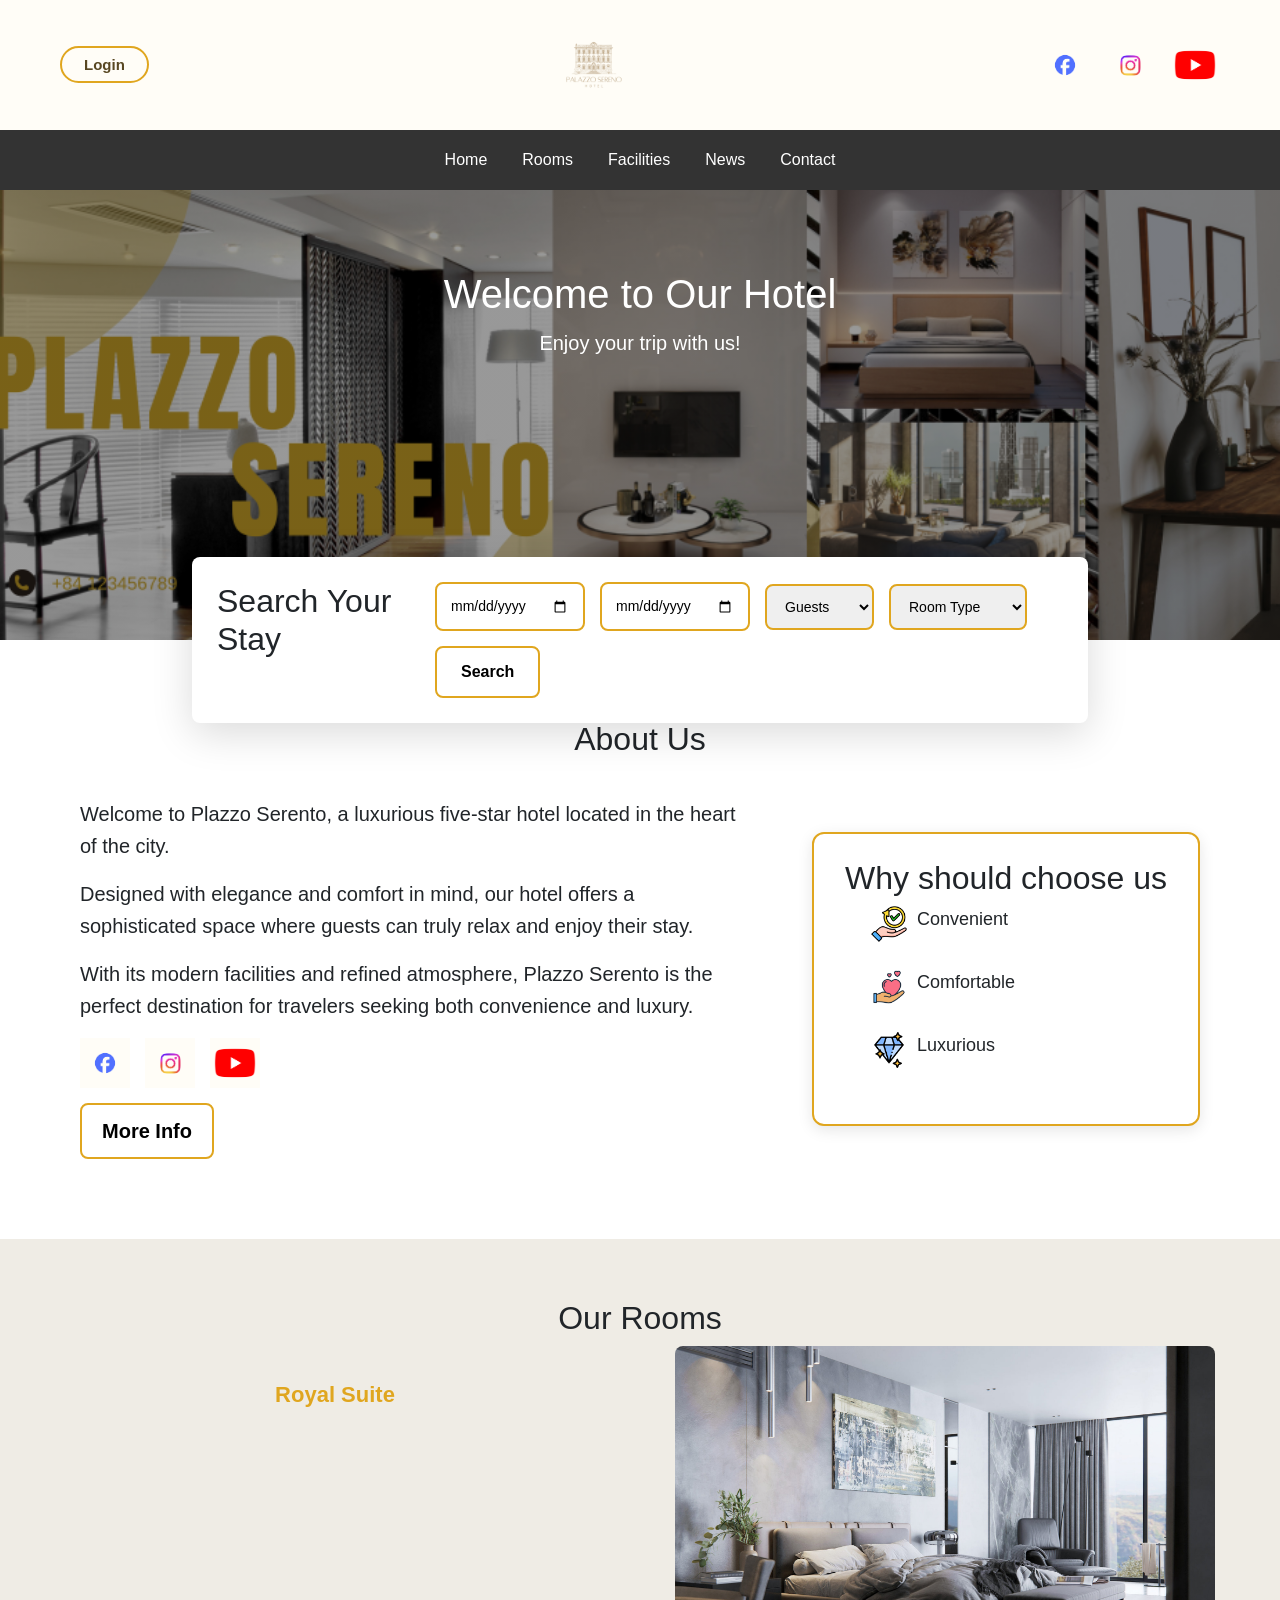
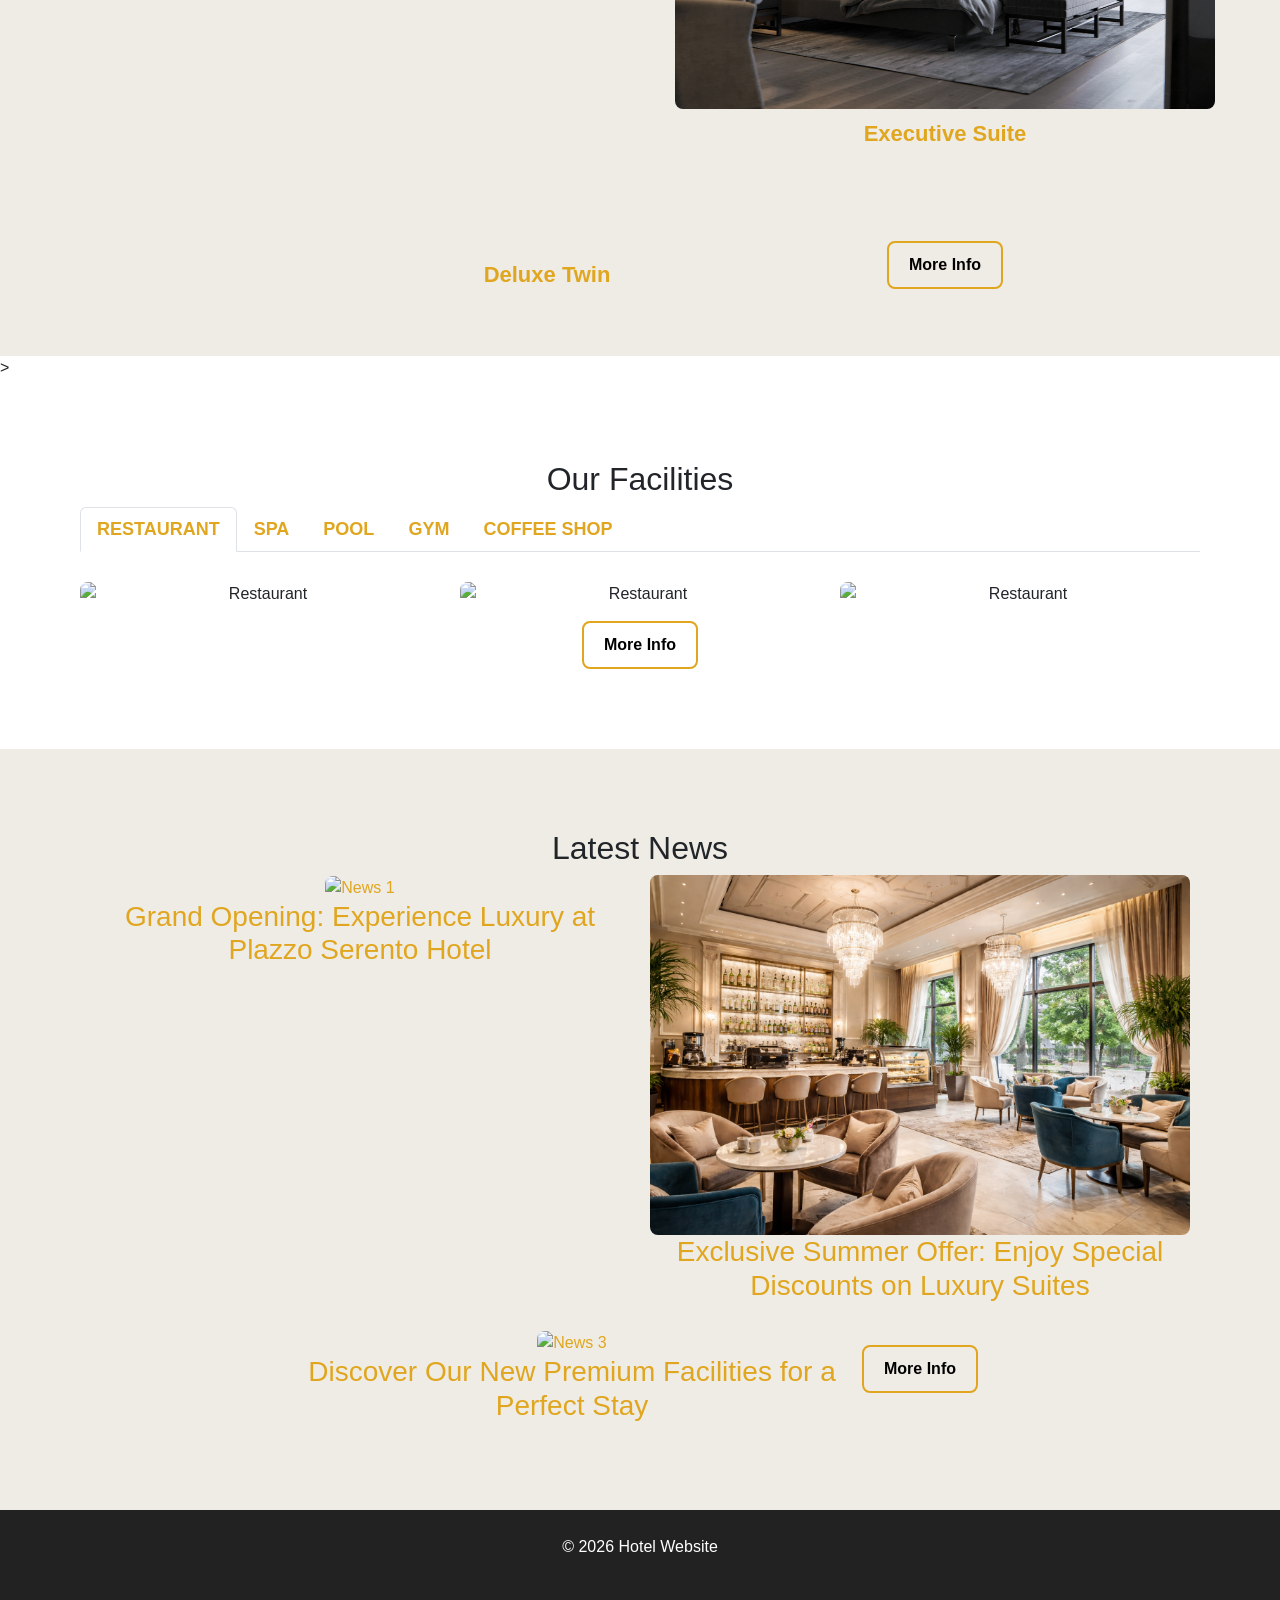
==== index.html @ f751f897 "Rename HTML/index.html to index.html" ====
<!DOCTYPE html>
<html lang="en">
<head>
    <meta charset="UTF-8">
    <meta name="viewport" content="width=device-width, initial-scale=1.0">
     <link rel="stylesheet" href="CSS/bootstrap.min.css">
    <link rel="stylesheet" href="CSS/style.css">
<title>Hotel_Booking</title>
</head>
<body>
<!-- HEADER -->
<header>
    <div class="topbar">
        <div class="login">
            <a href="login.html">Login</a>
        </div>
        <div class="logo">
            <a href="index.html"><img src="IMAGE/logo.png" alt="Hotel Logo"></a>
        </div>
        <!-- Contact -->
    <ul class="contact">
        <li><a href="#"><img src="IMAGE/facebook.png" alt="Facebook"></a></li>
        <li><a href="#"><img src="IMAGE/instagram.png" alt="Instagram"></a></li>
        <li><a href="#"><img src="IMAGE/youtube.png" alt="Youtube"></a></li>
    </ul>
    </div>
    <nav class="navbar">
        <a href="index.html">Home</a>
        <a href="rooms.html">Rooms</a>
        <a href="facilities.html">Facilities</a>
        <a href="news.html">News</a>
        <a href="contact.html">Contact</a>
    </nav>

</header>

<section class="hero">
    <div class="hero-text">
        <h1>Welcome to Our Hotel</h1>
        <p>Enjoy your trip with us!</p>
    </div>
</section>
<div class="box-wrapper">
    <div class="booking-box">
        <h2>Search Your Stay</h2>
        <form action="rooms.html" method="get" class="booking-form">
            <input type="date" name="checkin" required>
            <input type="date" name="checkout" required>
            <select name="guests">
                <option value="">Guests</option>
                <option value="1">1 Guest</option>
                <option value="2">2 Guests</option>
                <option value="3">3 Guests</option>
                <option value="4">4 Guests</option>
            </select>
            <select name="room">
                <option value="">Room Type</option>
                <option value="single">Single Room</option>
                <option value="double">Double Room</option>
                <option value="suite">Suite</option>
            </select>
            <button type="submit">Search</button>
        </form>
    </div>
</div>
 
<!--ABOUT SECTION-->
<section class="about">
    <div class="about-title">
        <h2>About Us</h2>
    </div>
    <div class="about-container">
        <div class="about-us">
                <p>
                    Welcome to Plazzo Serento, a luxurious five-star hotel located in the heart of the city. 
                </p>
                <p>    
                    Designed with elegance and comfort in mind, our hotel offers a sophisticated space where guests can truly relax and enjoy their stay. 
                </p>
                <p>
                    With its modern facilities and refined atmosphere, Plazzo Serento is the perfect destination for travelers seeking both convenience and luxury.
                </p>
            <ul class="contact">
                <li><a href="#"><img src="IMAGE/facebook.png" alt="Facebook"></a></li>
                <li><a href="#"><img src="IMAGE/instagram.png" alt="Instagram"></a></li>
                <li><a href="#"><img src="IMAGE/youtube.png" alt="Youtube"></a></li>      
            </ul>
            <div class="moreinfo">
                <a href="contact.html">More Info</a>
            </div>
        </div>
       
            <div class="about-box">
            <h2>Why should choose us</h2>
            <ul> 
                <li><img src="IMAGE/convenience.png">Convenient</li>
                <li><img src="IMAGE/support.png">Comfortable</li>
                <li><img src="IMAGE/diamond.png">Luxurious</li>
            </ul>
        </div>
    </div>
</section>

<!-- ROOMS SECTION -->

<section class="rooms-section">
    <h2>Our Rooms</h2>

    <div class="rooms">

        <div class="room-card">
            <a href="room-detail.html" class="room-link">
                <img src="IMAGE/room1.png" alt="">
                <h3 class="room-title">Royal Suite</h3>
            </a> 
        </div>

        <div class="room-card">
            <a href="room-detail.html" class="room-link">
                <img src="IMAGE/room2.png" alt="">
                <h3 class="room-title">Executive Suite</h3>
            </a>       
        </div>

        <div class="room-card">
            <a href="room-detail.html" class="room-link">
                <img src="IMAGE/room3.png" alt="">
                <h3 class="room-title">Deluxe Twin</h3>
            </a>
        </div>
        <div class="moreinfo">
            <a href="rooms.html">More Info</a>
        </div>
    </div>
</section>

<!-- FACILITIES SECTION --><!--dùng bootstrap data-bs-toggle-->>
 <section class="facilities">
    <h2>Our Facilities</h2>
<div class="nav nav-tabs" id="nav-tab">
    <button class="nav-link active" data-bs-toggle="tab" data-bs-target="#restaurant" aria-selected="true">
        RESTAURANT
    </button>
    <button class="nav-link " data-bs-toggle="tab" data-bs-target="#spa" aria-selected="false">
        SPA
    </button>
    <button class="nav-link" data-bs-toggle="tab" data-bs-target="#pool" aria-selected="false">
        POOL
    </button>
    <button class="nav-link" data-bs-toggle="tab" data-bs-target="#gym" aria-selected="false">
        GYM
    </button>
    <button class="nav-link" data-bs-toggle="tab" data-bs-target="#coffee" aria-selected="false">
        COFFEE SHOP
    </button>
</div>
<div class="tab-content">
    <div class="tab-pane fade show active" id="restaurant">
        <div class="img-info">
            <img src="IMAGE/restaurant1.png" alt="Restaurant">
            <img src="IMAGE/restaurant2.png" alt="Restaurant">
            <img src="IMAGE/restaurant3.png" alt="Restaurant">
        </div>
        <div class="moreinfo">
            <a href="facilities.html">More Info</a>
        </div>
       
    </div>

    <div class="tab-pane fade" id="spa">
        <div class="img-info">
            <img src="IMAGE/spa1.png" alt="SPA">
            <img src="IMAGE/spa2.png" alt="SPA">
            <img src="IMAGE/spa3.png" alt="SPA">
        </div>
         <div class="moreinfo">
            <a href="facilities.html">More Info</a>
        </div>
    </div>

    <div class="tab-pane fade" id="pool">
        <div class="img-info">
            <img src="IMAGE/pool1.png" alt="POOL">
            <img src="IMAGE/pool2.png" alt="POOL">
            <img src="IMAGE/pool3.png" alt="POOL">
        </div>
         <div class="moreinfo">
            <a href="facilities.html">More Info</a>
        </div>
    </div>
    <div class="tab-pane fade" id="gym">
        <div class="img-info">
            <img src="IMAGE/gym1.png" alt="GYM">
            <img src="IMAGE/gym2.png" alt="GYM">
            <img src="IMAGE/gym3.png" alt="GYM">
        </div>
         <div class="moreinfo">
            <a href="facilities.html">More Info</a>
        </div>
    </div>
    <div class="tab-pane fade" id="coffee">
        <div class="img-info">
            <img src="IMAGE/coffe1.png" alt="COFFEE SHOP">
            <img src="IMAGE/coffe2.png" alt="COFFEE SHOP">
            <img src="IMAGE/coffe3.png" alt="COFFEE SHOP">
        </div>
        <div class="moreinfo">
            <a href="facilities.html">More Info</a>
        </div>
    </div>    
</div>
</section>


<!-- NEWS SECTION -->
<section class="news-section">
    <h2>Latest News</h2>
    <div class="news-container">
        <div class="news-card">
            <a href="news-detail.html" class="news-link">
                <img src="IMAGE/news1.png" alt="News 1">
                <h3 class="news-title">Grand Opening: Experience Luxury at Plazzo Serento Hotel</h3>
            </a>
        </div>
        <div class="news-card">
            <a href="news-detail.html" class="news-link">
                <img src="IMAGE/news2.png" alt="News 2" >
                <h3 class="news-title">Exclusive Summer Offer: Enjoy Special Discounts on Luxury Suites</h3>
            </a>
        </div>
        <div class="news-card">
            <a href="news-detail.html" class="news-link">
                <img src="IMAGE/news3.png" alt="News 3">
                <h3 class="news-title">Discover Our New Premium Facilities for a Perfect Stay</h3>
            </a>
        </div>
        <div class="moreinfo">
            <a href="news.html">More Info</a>
        </div>
    </div>
</section>


<!-- FOOTER -->
<footer>
    <p>© 2026 Hotel Website</p>
</footer>
<script src="JS/bootstrap.bundle.min.js"></script>
</body>
</html>
---- CSS/style.css ----
/*
LINH
*/

body{
    margin:0;
    font-family:"Lato", sans-serif;
}

a{
    text-decoration:none;
}
/* --TOPBAR-- */
.topbar{
    display:flex;
    justify-content:space-between;
    align-items:center;
    background-color: #fffdf7;
    padding:15px 60px;
}
.login a{
    padding:8px 22px;
    border:2px solid #e0a61f;
    color:#584722;
    font-size:15px;
    font-family:"Lato", sans-serif;
    font-weight:600;
    border-radius:20px;
}
.login a:hover{
    background-color:#e0a61f;
    color:white;
    transform:scale(1.05);
}

.logo img{
    height:100px;
}

.contact{
    list-style:none;
    display:flex;
    gap:15px;
    margin:0;
    padding:0;
}

.contact img{
    width:50px;
    height:50px;

}
.contact img:hover{
    transform:scale(1.2);
}

.navbar{
    display:flex;
    justify-content:center;
    gap:35px;
    background:#333;
    padding:18px;
}

.navbar a{
    color:white;
    font-size:16px;
    transition:0.3s;
}

.navbar a:hover{
    color:#f2b544;
}

/* --HERO BANNER-- */
.hero{
    height:50vh;
    background:
    linear-gradient(rgba(0,0,0,0.4),rgba(0,0,0,0.4)),
    url("../IMAGE/banner.png");
    color:white;
    background-size: cover;
    background-position: center;
    position:relative;
}
.hero-text h1{
    font: size 55vh;;
    margin-bottom:10px;
}
.hero-text p{
    font-size:20px;
}

.box-wrapper{
    display:flex;
    justify-content:center;
}
.booking-box{
    width:70%;
    background:white;
    padding:25px;
    border-radius:8px;
    display:flex;
    justify-content:space-between;
    box-shadow:0 10px 40px rgba(0,0,0,0.15);
    transform: translateY(-50%);
    position:absolute;
}
.booking-form{
    display:flex;
    gap:15px;
    align-items:center;
    flex-wrap: wrap;
}
.booking-form input, .booking-form select{
    padding:12px 14px;
    border:2px solid #e0a61f;
    border-radius:8px;
    font-size:14px;
    color: black;
}
.booking-form button{
    padding:12px 24px;
    border: 2px solid #e0a61f;
    border-radius:8px;
    color:rgb(0, 0, 0);
    font-weight:600;
    background-color: white;
}
.booking-form button:hover{
    background:#e0a61f;
    border: 2px solid #e0a61f;
    color: white;
    transition: 0.3s;
}

section{
    padding:80px;
    text-align:center;
}

/* --ABOUT US-- */
.about-title{    
    text-align:center;
    margin-bottom:40px;
}
.about-container{
    display:flex;
    justify-content:space-between;
    align-items:center;
    gap:60px;
    flex-wrap: wrap;
}
.about-us{
    width:60%;
    font-size:20px;
    line-height:1.6;
    font-family:"Lato", sans-serif;
    align-items: center;
    text-align: start;
}
.about-us h2{
    font-size: 25px;
}
.about-box li{
    display:flex;
    list-style:none;
    gap:10px;
    font-size:18px;
    margin-bottom:12px;
}
.about-box{
    flex:1;
    padding:25px;
    border-radius:12px;
    border: 2px solid #e0a61f;
    background:#fff;
    box-shadow:0 4px 15px rgba(0,0,0,0.1);
    font-family:"Lato", sans-serif;
    
}
.about-box:hover{
    transform: translateY(-8px);
    box-shadow: 0 10px 25px rgba(0,0,0,0.2);
}

.about-box img{
    width: 60px;
    margin-bottom: 15px;
}
.about-box h3{
    font-size: 20px;
    margin-bottom: 10px;
}
.about-box p{
    font-size: 14px;
    color: #666;
}
.about-box img{
    width: 4vh;
}

/* --ROOMS-- */
.rooms-section{
    background:#efece5;
    padding:60px;
    text-align:center;
}

.rooms{
    display:flex;
    justify-content:center;
    gap:70px;
    flex-wrap:wrap;
}

.room-card{
    width:60vh;
}

.room-card img{
    width:100%;
    border-radius:8px;
    transition:0.3s;
}
.room-card img:hover{
    transform:scale(1.03);
}
.room-title{
    margin-top:12px;
    font-size:22px;
    font-weight:600;
    color:#e0a61f;
    font-family: "Lato", sans-serif;
}
.room-link:hover .room-title{
    color:#4d3600;
    transform:scale(1.05);
}
/* --Facilities (bootstrap)-- */
.facilities{
    background:white;
}
.img-info img{
    width: 60vh;
    border-radius: 8px;
    transition: 0.3s;
}
.img-info img:hover{
    transform: scale(1.03);
}
.img-info{
    display:flex;
    justify-content:center;
    gap:20px;
    margin-top:30px;
}
.nav-tabs .nav-link{
    font-size:18px;
    color:#e0a61f;
    font-family: "Lato", sans-serif;
    font-weight:600;
}
.nav-tabs .nav-link.active{
    font-weight:600;
    color:#e0a61f;
}
.nav-tabs .nav-link:hover{
    color:#4d3600;
    border-bottom: 2px solid #e0a61f;
}
/* --INFOBUTTON-- */
.moreinfo a{
    display:inline-block;
    border:2px solid #e0a61f;
    margin-top:15px;
    padding:10px 20px;
    color:rgb(0, 0, 0);
    border-radius:8px;
    font-weight:600;
}
.moreinfo a:hover{
    background:#e0a61f;
    border:2px solid #e0a61f;
    color: white;
    transform: scale(1.2);
}
/* --NEWS-- */
.news-section{
   background:#efece5;
}
.news-section img{
    width:60vh;
    border-radius:8px;
}
.news-container{
    display:flex;
    justify-content:space-between;
    gap:20px;
    flex-wrap: wrap;
    justify-content: center;
}
.news-card{
    width: 60vh;
}
.news-card a{
    text-decoration: none;
    color: #e0a61f;
}
.news-card:hover{
    transform: scale(1.05);
}
.news-link:hover .news-title{
    transform: scale(1.05);
    color:#4d3600;
}

footer{
    background:#222;
    color:white;

    text-align:center;

    padding:25px;
}
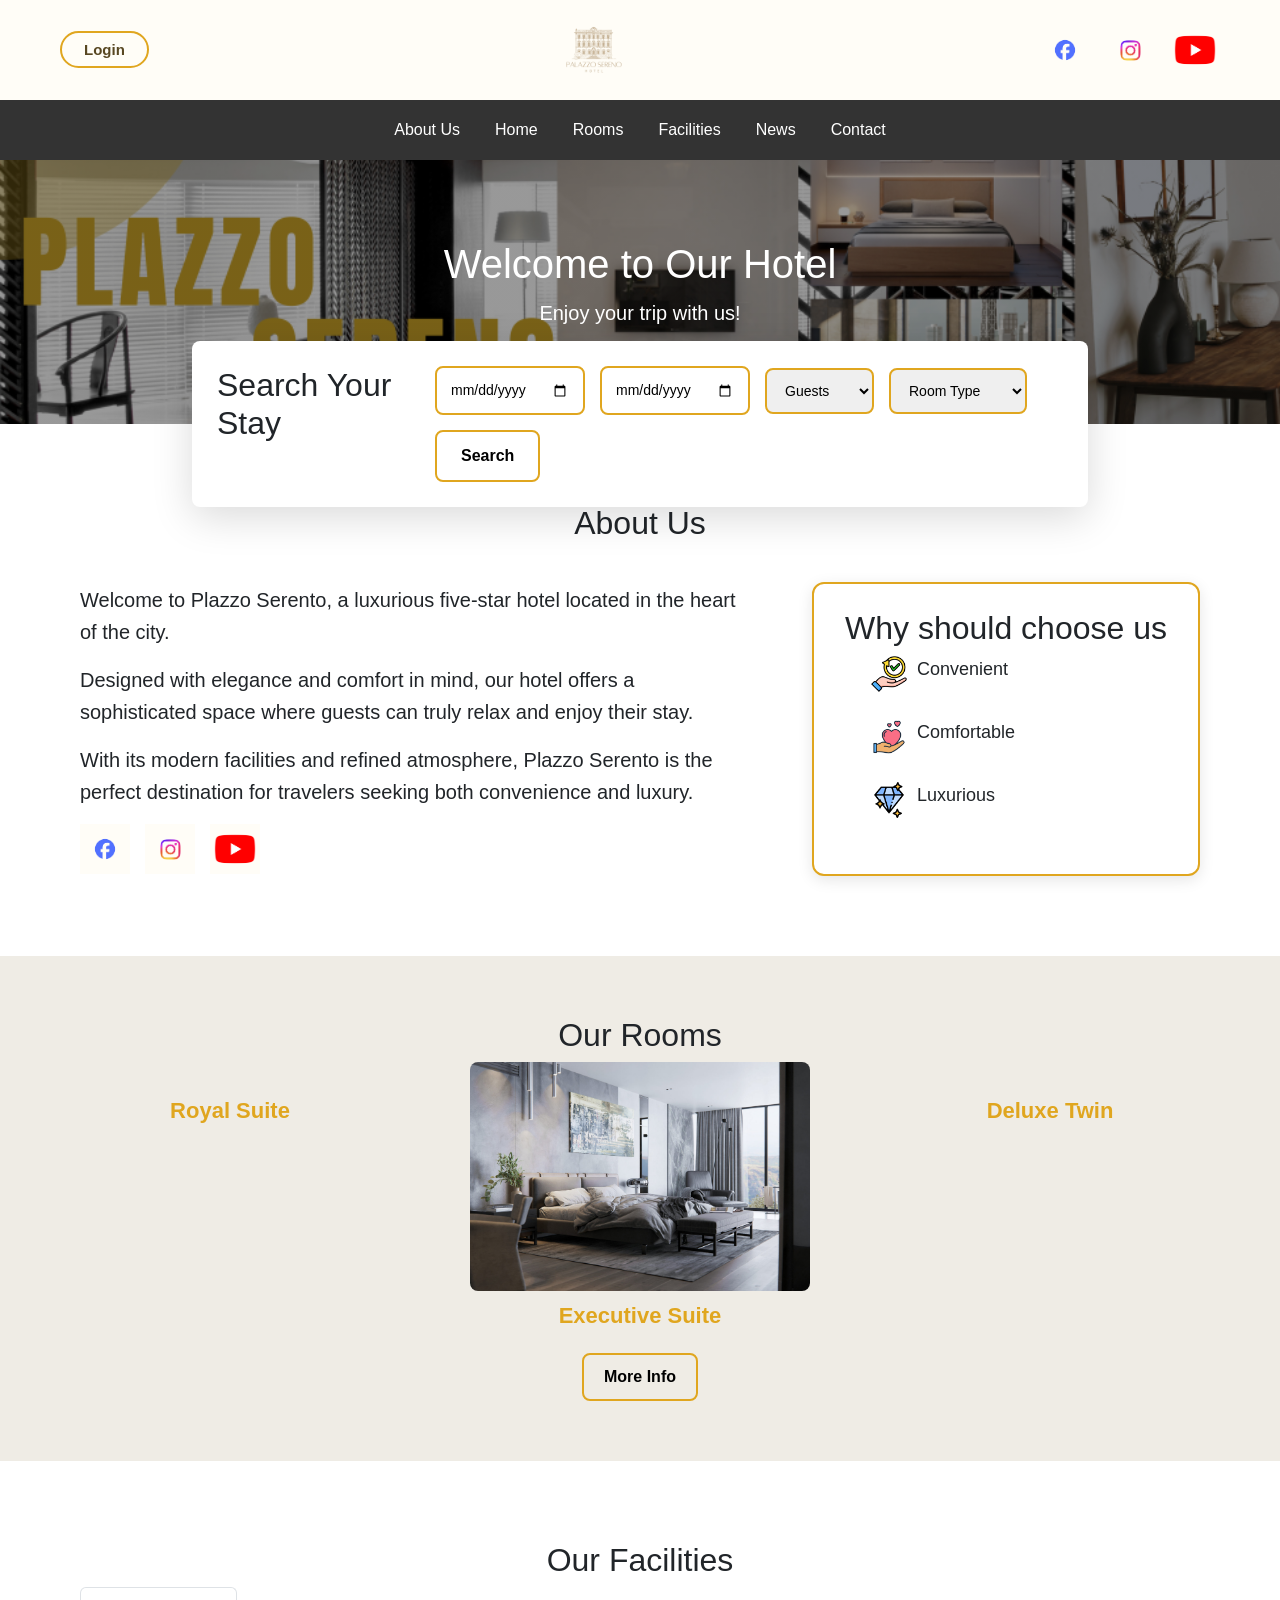
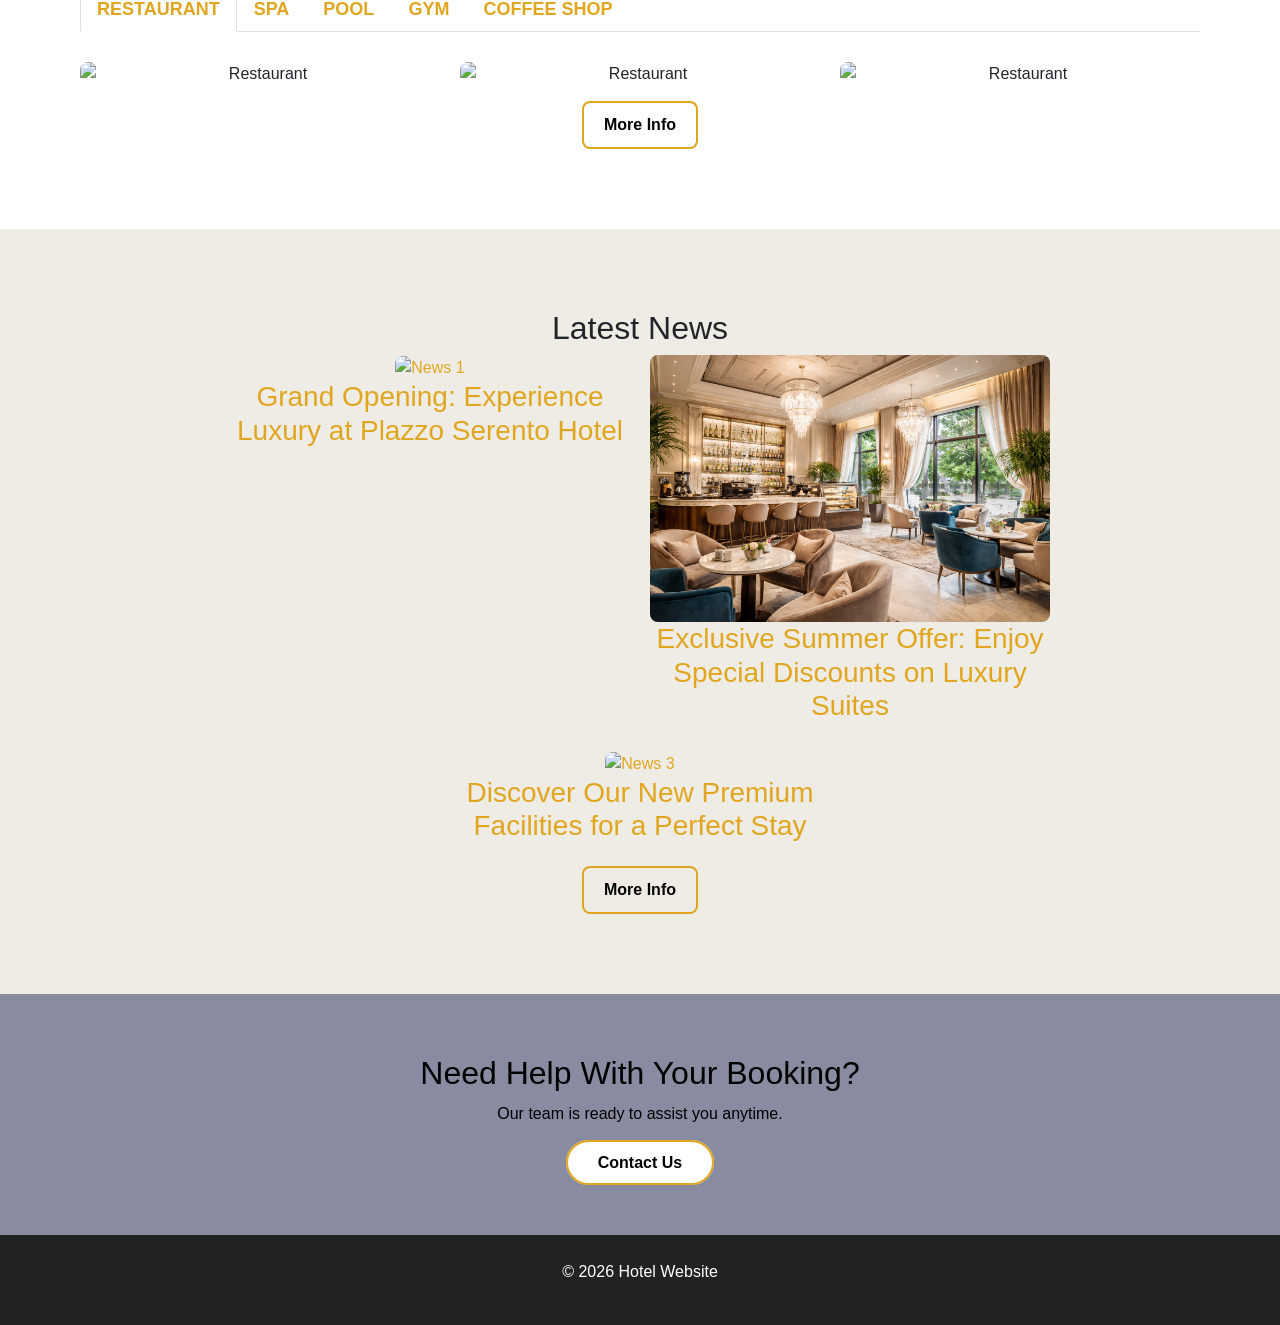
==== commit cc2672e0: "Update file paths for CSS and images in index.html" ====
--- a/index.html
+++ b/index.html
@@ -3,38 +3,39 @@
 <head>
     <meta charset="UTF-8">
     <meta name="viewport" content="width=device-width, initial-scale=1.0">
-     <link rel="stylesheet" href="CSS/bootstrap.min.css">
-    <link rel="stylesheet" href="CSS/style.css">
+     <link rel="stylesheet" href="../CSS/bootstrap.min.css">
+    <link rel="stylesheet" href="../CSS/style.css">
 <title>Hotel_Booking</title>
 </head>
 <body>
+
 <!-- HEADER -->
-<header>
+<div class="header">
     <div class="topbar">
         <div class="login">
             <a href="login.html">Login</a>
         </div>
         <div class="logo">
-            <a href="index.html"><img src="IMAGE/logo.png" alt="Hotel Logo"></a>
+            <a href="index.html"><img src="../IMAGE/logo.png" alt="Hotel Logo"></a>
         </div>
         <!-- Contact -->
     <ul class="contact">
-        <li><a href="#"><img src="IMAGE/facebook.png" alt="Facebook"></a></li>
-        <li><a href="#"><img src="IMAGE/instagram.png" alt="Instagram"></a></li>
-        <li><a href="#"><img src="IMAGE/youtube.png" alt="Youtube"></a></li>
+        <li><a href="#"><img src="../IMAGE/facebook.png" alt="Facebook"></a></li>
+        <li><a href="#"><img src="../IMAGE/instagram.png" alt="Instagram"></a></li>
+        <li><a href="#"><img src="../IMAGE/youtube.png" alt="Youtube"></a></li>
     </ul>
     </div>
     <nav class="navbar">
-        <a href="index.html">Home</a>
-        <a href="rooms.html">Rooms</a>
-        <a href="facilities.html">Facilities</a>
-        <a href="news.html">News</a>
-        <a href="contact.html">Contact</a>
+        <a href="#about">About Us</a>
+        <a href="#home">Home</a>
+        <a href="#rooms">Rooms</a>
+        <a href="#facilities">Facilities</a>
+        <a href="#news">News</a>
+        <a href="#contact">Contact</a>
     </nav>
-
-</header>
-
-<section class="hero">
+</div>
+<!-- HERO SECTION -->
+<section class="hero" id="home">
     <div class="hero-text">
         <h1>Welcome to Our Hotel</h1>
         <p>Enjoy your trip with us!</p>
@@ -65,7 +66,7 @@
 </div>
  
 <!--ABOUT SECTION-->
-<section class="about">
+<section class="about" id="about">
     <div class="about-title">
         <h2>About Us</h2>
     </div>
@@ -81,21 +82,18 @@
                     With its modern facilities and refined atmosphere, Plazzo Serento is the perfect destination for travelers seeking both convenience and luxury.
                 </p>
             <ul class="contact">
-                <li><a href="#"><img src="IMAGE/facebook.png" alt="Facebook"></a></li>
-                <li><a href="#"><img src="IMAGE/instagram.png" alt="Instagram"></a></li>
-                <li><a href="#"><img src="IMAGE/youtube.png" alt="Youtube"></a></li>      
+                <li><a href="#"><img src="../IMAGE/facebook.png" alt="Facebook"></a></li>
+                <li><a href="#"><img src="../IMAGE/instagram.png" alt="Instagram"></a></li>
+                <li><a href="#"><img src="../IMAGE/youtube.png" alt="Youtube"></a></li>      
             </ul>
-            <div class="moreinfo">
-                <a href="contact.html">More Info</a>
-            </div>
         </div>
        
             <div class="about-box">
             <h2>Why should choose us</h2>
             <ul> 
-                <li><img src="IMAGE/convenience.png">Convenient</li>
-                <li><img src="IMAGE/support.png">Comfortable</li>
-                <li><img src="IMAGE/diamond.png">Luxurious</li>
+                <li><img src="../IMAGE/convenience.png">Convenient</li>
+                <li><img src="../IMAGE/support.png">Comfortable</li>
+                <li><img src="../IMAGE/diamond.png">Luxurious</li>
             </ul>
         </div>
     </div>
@@ -103,39 +101,38 @@
 
 <!-- ROOMS SECTION -->
 
-<section class="rooms-section">
+<section class="rooms-section" id="rooms">
     <h2>Our Rooms</h2>
 
     <div class="rooms">
-
         <div class="room-card">
             <a href="room-detail.html" class="room-link">
-                <img src="IMAGE/room1.png" alt="">
+                <img src="../IMAGE/room1.png" alt="">
                 <h3 class="room-title">Royal Suite</h3>
             </a> 
         </div>
 
         <div class="room-card">
             <a href="room-detail.html" class="room-link">
-                <img src="IMAGE/room2.png" alt="">
+                <img src="../IMAGE/room2.png" alt="">
                 <h3 class="room-title">Executive Suite</h3>
             </a>       
         </div>
 
         <div class="room-card">
             <a href="room-detail.html" class="room-link">
-                <img src="IMAGE/room3.png" alt="">
+                <img src="../IMAGE/room3.png" alt="">
                 <h3 class="room-title">Deluxe Twin</h3>
             </a>
         </div>
-        <div class="moreinfo">
+    </div>
+    <div class="moreinfo">
             <a href="rooms.html">More Info</a>
-        </div>
-    </div>
-</section>
-
-<!-- FACILITIES SECTION --><!--dùng bootstrap data-bs-toggle-->>
- <section class="facilities">
+    </div>
+</section>
+
+<!-- FACILITIES SECTION --><!--dùng bootstrap data-bs-toggle-->
+ <section class="facilities" id="facilities">
     <h2>Our Facilities</h2>
 <div class="nav nav-tabs" id="nav-tab">
     <button class="nav-link active" data-bs-toggle="tab" data-bs-target="#restaurant" aria-selected="true">
@@ -157,9 +154,9 @@
 <div class="tab-content">
     <div class="tab-pane fade show active" id="restaurant">
         <div class="img-info">
-            <img src="IMAGE/restaurant1.png" alt="Restaurant">
-            <img src="IMAGE/restaurant2.png" alt="Restaurant">
-            <img src="IMAGE/restaurant3.png" alt="Restaurant">
+            <img src="../IMAGE/restaurant1.png" alt="Restaurant">
+            <img src="../IMAGE/restaurant2.png" alt="Restaurant">
+            <img src="../IMAGE/restaurant3.png" alt="Restaurant">
         </div>
         <div class="moreinfo">
             <a href="facilities.html">More Info</a>
@@ -169,9 +166,9 @@
 
     <div class="tab-pane fade" id="spa">
         <div class="img-info">
-            <img src="IMAGE/spa1.png" alt="SPA">
-            <img src="IMAGE/spa2.png" alt="SPA">
-            <img src="IMAGE/spa3.png" alt="SPA">
+            <img src="../IMAGE/spa1.png" alt="SPA">
+            <img src="../IMAGE/spa2.png" alt="SPA">
+            <img src="../IMAGE/spa3.png" alt="SPA">
         </div>
          <div class="moreinfo">
             <a href="facilities.html">More Info</a>
@@ -180,9 +177,9 @@
 
     <div class="tab-pane fade" id="pool">
         <div class="img-info">
-            <img src="IMAGE/pool1.png" alt="POOL">
-            <img src="IMAGE/pool2.png" alt="POOL">
-            <img src="IMAGE/pool3.png" alt="POOL">
+            <img src="../IMAGE/pool1.png" alt="POOL">
+            <img src="../IMAGE/pool2.png" alt="POOL">
+            <img src="../IMAGE/pool3.png" alt="POOL">
         </div>
          <div class="moreinfo">
             <a href="facilities.html">More Info</a>
@@ -190,9 +187,9 @@
     </div>
     <div class="tab-pane fade" id="gym">
         <div class="img-info">
-            <img src="IMAGE/gym1.png" alt="GYM">
-            <img src="IMAGE/gym2.png" alt="GYM">
-            <img src="IMAGE/gym3.png" alt="GYM">
+            <img src="../IMAGE/gym1.png" alt="GYM">
+            <img src="../IMAGE/gym2.png" alt="GYM">
+            <img src="../IMAGE/gym3.png" alt="GYM">
         </div>
          <div class="moreinfo">
             <a href="facilities.html">More Info</a>
@@ -200,9 +197,9 @@
     </div>
     <div class="tab-pane fade" id="coffee">
         <div class="img-info">
-            <img src="IMAGE/coffe1.png" alt="COFFEE SHOP">
-            <img src="IMAGE/coffe2.png" alt="COFFEE SHOP">
-            <img src="IMAGE/coffe3.png" alt="COFFEE SHOP">
+            <img src="../IMAGE/coffe1.png" alt="COFFEE SHOP">
+            <img src="../IMAGE/coffe2.png" alt="COFFEE SHOP">
+            <img src="../IMAGE/coffe3.png" alt="COFFEE SHOP">
         </div>
         <div class="moreinfo">
             <a href="facilities.html">More Info</a>
@@ -213,38 +210,44 @@
 
 
 <!-- NEWS SECTION -->
-<section class="news-section">
+<section class="news-section" id="news">
     <h2>Latest News</h2>
     <div class="news-container">
         <div class="news-card">
             <a href="news-detail.html" class="news-link">
-                <img src="IMAGE/news1.png" alt="News 1">
+                <img src="../IMAGE/news1.png" alt="News 1">
                 <h3 class="news-title">Grand Opening: Experience Luxury at Plazzo Serento Hotel</h3>
             </a>
         </div>
         <div class="news-card">
             <a href="news-detail.html" class="news-link">
-                <img src="IMAGE/news2.png" alt="News 2" >
+                <img src="../IMAGE/news2.png" alt="News 2" >
                 <h3 class="news-title">Exclusive Summer Offer: Enjoy Special Discounts on Luxury Suites</h3>
             </a>
         </div>
         <div class="news-card">
             <a href="news-detail.html" class="news-link">
-                <img src="IMAGE/news3.png" alt="News 3">
+                <img src="../IMAGE/news3.png" alt="News 3">
                 <h3 class="news-title">Discover Our New Premium Facilities for a Perfect Stay</h3>
             </a>
         </div>
-        <div class="moreinfo">
+    </div>
+    <div class="moreinfo">
             <a href="news.html">More Info</a>
-        </div>
-    </div>
-</section>
-
+    </div>
+</section>
+
+<section class="contact-section" id="contact">
+    <h2>Need Help With Your Booking?</h2>
+    <p>Our team is ready to assist you anytime.</p>
+
+    <a href="contact.html" class="contact-btn">Contact Us</a>
+</section>
 
 <!-- FOOTER -->
 <footer>
     <p>© 2026 Hotel Website</p>
 </footer>
-<script src="JS/bootstrap.bundle.min.js"></script>
+<script src="../JS/bootstrap.bundle.min.js"></script>
 </body>
 </html>
--- a/CSS/style.css
+++ b/CSS/style.css
@@ -1,14 +1,23 @@
 /*
 LINH
 */
-
+*{
+    box-sizing: border-box;
+}
 body{
     margin:0;
     font-family:"Lato", sans-serif;
 }
-
+html, body{
+    overflow-x: hidden;
+}
 a{
     text-decoration:none;
+}
+.header{ 
+   position: sticky;
+    top: 0;
+    z-index: 1000;/* fix việc bị section khác đè lên */
 }
 /* --TOPBAR-- */
 .topbar{
@@ -16,7 +25,7 @@
     justify-content:space-between;
     align-items:center;
     background-color: #fffdf7;
-    padding:15px 60px;
+    padding:0 60px;
 }
 .login a{
     padding:8px 22px;
@@ -25,7 +34,7 @@
     font-size:15px;
     font-family:"Lato", sans-serif;
     font-weight:600;
-    border-radius:20px;
+    border-radius:20px;   
 }
 .login a:hover{
     background-color:#e0a61f;
@@ -74,7 +83,7 @@
 
 /* --HERO BANNER-- */
 .hero{
-    height:50vh;
+    height:100%;
     background:
     linear-gradient(rgba(0,0,0,0.4),rgba(0,0,0,0.4)),
     url("../IMAGE/banner.png");
@@ -137,6 +146,7 @@
 section{
     padding:80px;
     text-align:center;
+    scroll-margin-top: 170px; /*khi click vào nav, section sẽ không bị che bởi header */
 }
 
 /* --ABOUT US-- */
@@ -215,7 +225,9 @@
 }
 
 .room-card{
-    width:60vh;
+   width:100%;
+    max-width:400px;
+    flex:1;
 }
 
 .room-card img{
@@ -242,7 +254,8 @@
     background:white;
 }
 .img-info img{
-    width: 60vh;
+    width:100%;
+    max-width:400px;
     border-radius: 8px;
     transition: 0.3s;
 }
@@ -290,18 +303,19 @@
    background:#efece5;
 }
 .news-section img{
-    width:60vh;
+   width:100%;
+    max-width:400px;
     border-radius:8px;
 }
 .news-container{
     display:flex;
-    justify-content:space-between;
     gap:20px;
     flex-wrap: wrap;
     justify-content: center;
 }
 .news-card{
-    width: 60vh;
+    width:100%;
+    max-width:400px;
 }
 .news-card a{
     text-decoration: none;
@@ -314,12 +328,82 @@
     transform: scale(1.05);
     color:#4d3600;
 }
-
+.contact-section{
+    background:#898ca1;
+    color:rgb(0, 0, 0);
+    text-align:center;
+    padding:60px 20px;
+}
+.contact-section h2{
+    font-size:32px;
+    margin-bottom:10px;
+}
+.contact-section p{
+    margin-bottom:25px;
+}
+.contact-btn{
+    padding:12px 30px;
+    background:#ffffff;
+    color:rgb(0, 0, 0);
+    border-radius:30px;
+    text-decoration:none;
+    font-weight:bold;
+    transition:0.3s;
+    border: 2px solid #e0a61f;
+}
+
+.contact-btn:hover{
+    background:#e0a61f;
+    color:white;
+}
 footer{
     background:#222;
     color:white;
 
     text-align:center;
-
     padding:25px;
-}+}
+@media (max-width: 768px){
+    .booking-box{
+        flex-direction: column;
+        transform: none;
+        position: static;
+
+    }
+    .booking-form{
+        flex-direction: column;
+        gap: 10px;
+
+    }
+    .about-container{
+        flex-direction: column;
+        align-items: start;
+    }
+    .about-us{
+        width:100%;
+     }
+     .about-us p{
+        font-size: 15px;
+     }
+     .about-box img{
+        width: 3vh;
+     }
+     .about-box h2{
+        font-size: 20px;
+     }
+     .about-box li{
+        font-size: 16px;
+     }
+     .rooms{
+        flex-direction: column;
+    }
+     .img-info{
+        flex-direction: column;
+     }
+     .news-container{
+        flex-direction: column;
+     }
+     .navbar{
+        gap: 16px;
+     }
+}
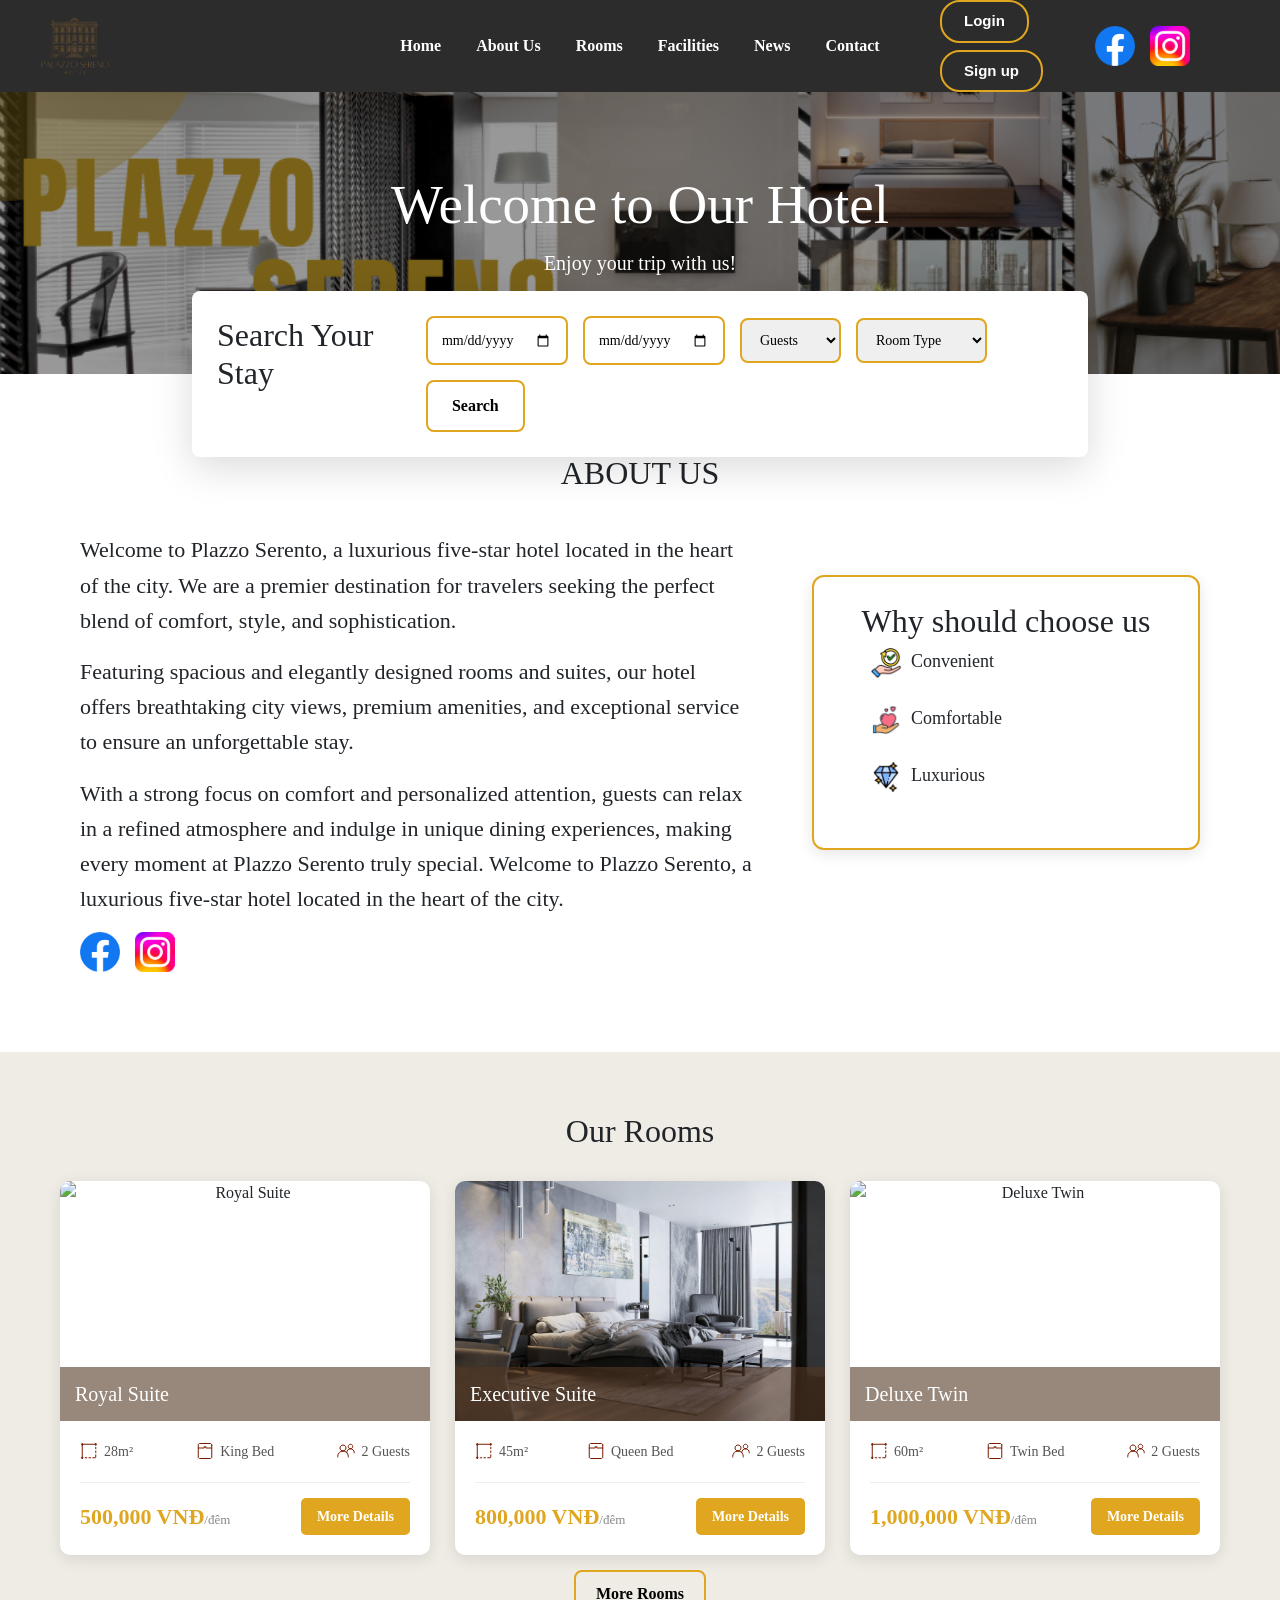
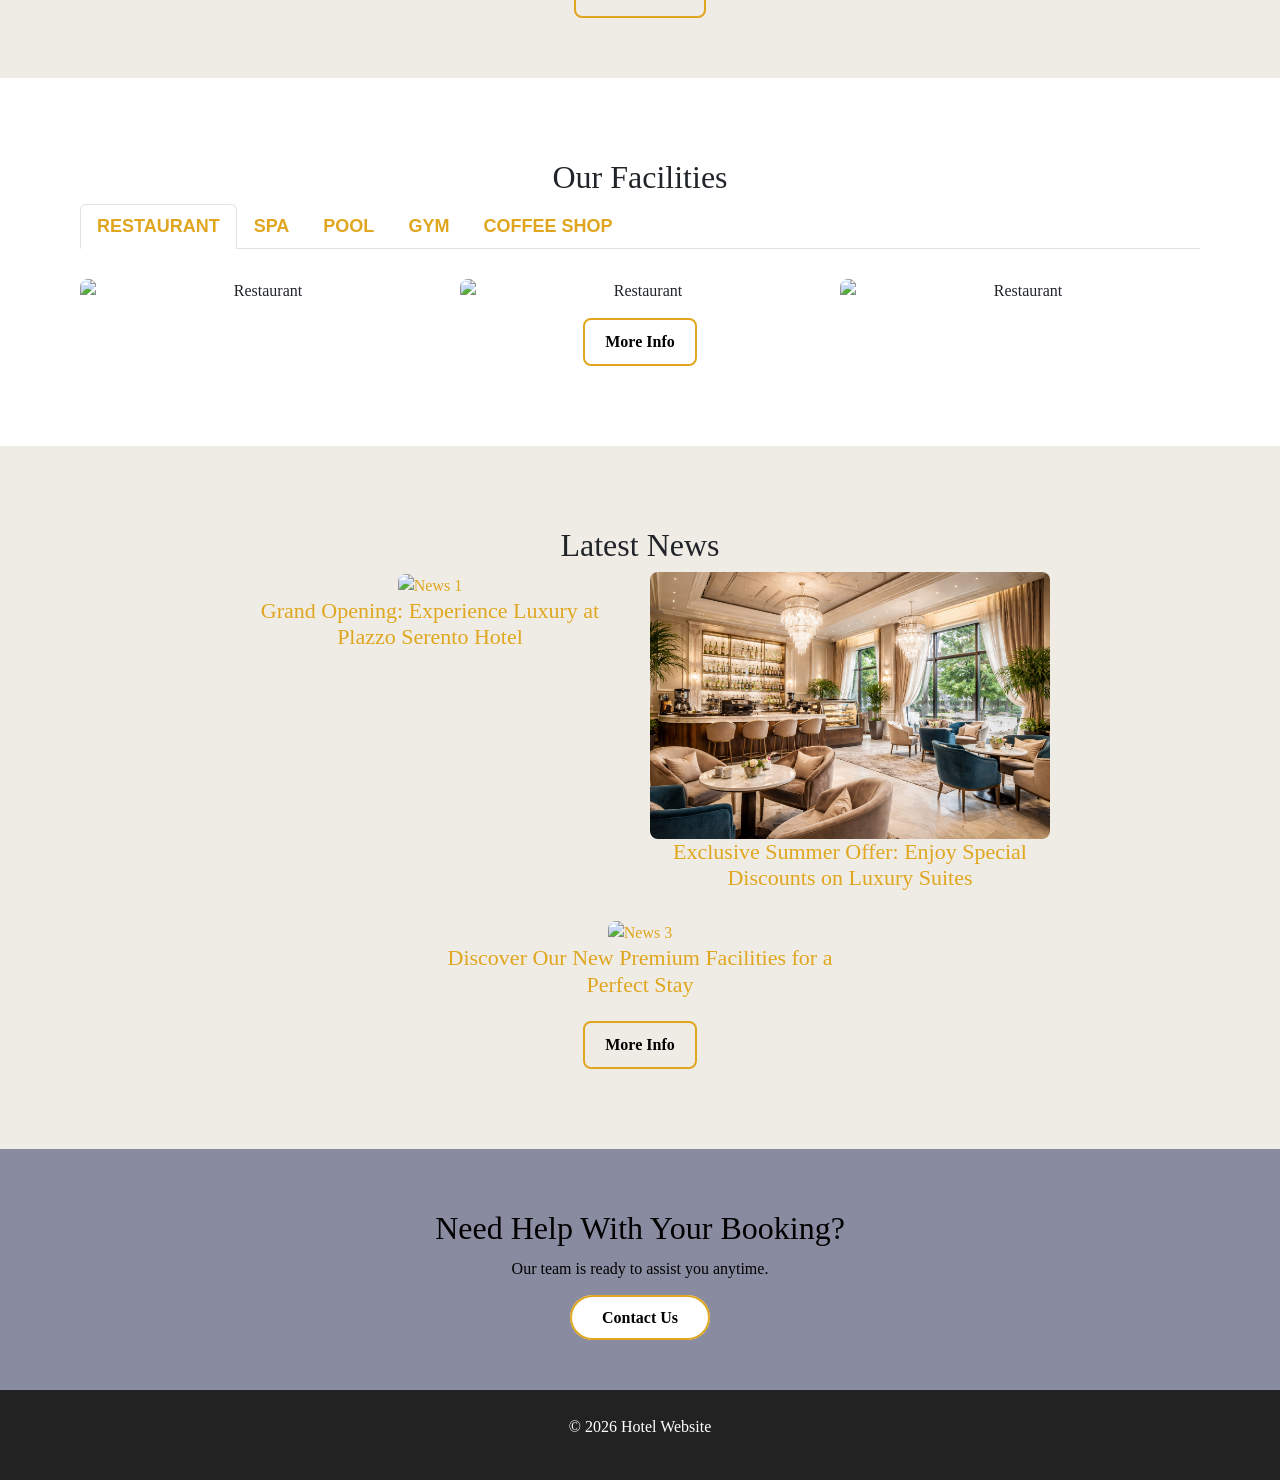
==== commit f3c4b68f: "Rename HTML/index.html to index.html test employ" ====
--- a/index.html
+++ b/index.html
@@ -11,28 +11,27 @@
 
 <!-- HEADER -->
 <div class="header">
-    <div class="topbar">
-        <div class="login">
-            <a href="login.html">Login</a>
-        </div>
-        <div class="logo">
-            <a href="index.html"><img src="../IMAGE/logo.png" alt="Hotel Logo"></a>
-        </div>
-        <!-- Contact -->
-    <ul class="contact">
-        <li><a href="#"><img src="../IMAGE/facebook.png" alt="Facebook"></a></li>
-        <li><a href="#"><img src="../IMAGE/instagram.png" alt="Instagram"></a></li>
-        <li><a href="#"><img src="../IMAGE/youtube.png" alt="Youtube"></a></li>
-    </ul>
-    </div>
-    <nav class="navbar">
+    <div class="logo">
+        <a href="index.html"><img src="../IMAGE/logo.png" alt="Hotel Logo"></a>
+    </div>
+        <div class="navbar">
+        <a href="#home">Home</a>
         <a href="#about">About Us</a>
-        <a href="#home">Home</a>
         <a href="#rooms">Rooms</a>
         <a href="#facilities">Facilities</a>
         <a href="#news">News</a>
         <a href="#contact">Contact</a>
-    </nav>
+        </div>
+    <div class="right">
+        <div class="login">
+            <a href="login.html">Login</a>
+            <a href="signup.html">Sign up</a>
+        </div>
+        <ul class="contact">
+            <li><a href="#"><img src="../IMAGE/facebook.png" alt="Facebook"></a></li>
+            <li><a href="#"><img src="../IMAGE/instagram.png" alt="Instagram"></a></li>        
+        </ul>   
+    </div>
 </div>
 <!-- HERO SECTION -->
 <section class="hero" id="home">
@@ -72,19 +71,19 @@
     </div>
     <div class="about-container">
         <div class="about-us">
-                <p>
-                    Welcome to Plazzo Serento, a luxurious five-star hotel located in the heart of the city. 
+                <p> 
+                    Welcome to Plazzo Serento, a luxurious five-star hotel located in the heart of the city. We are a premier destination for travelers seeking the perfect blend of comfort, style, and sophistication. 
                 </p>
                 <p>    
-                    Designed with elegance and comfort in mind, our hotel offers a sophisticated space where guests can truly relax and enjoy their stay. 
+                    Featuring spacious and elegantly designed rooms and suites, our hotel offers breathtaking city views, premium amenities, and exceptional service to ensure an unforgettable stay.
                 </p>
                 <p>
-                    With its modern facilities and refined atmosphere, Plazzo Serento is the perfect destination for travelers seeking both convenience and luxury.
+                    With a strong focus on comfort and personalized attention, guests can relax in a refined atmosphere and indulge in unique dining experiences, making every moment at Plazzo Serento truly special.
+                    Welcome to Plazzo Serento, a luxurious five-star hotel located in the heart of the city.
                 </p>
             <ul class="contact">
                 <li><a href="#"><img src="../IMAGE/facebook.png" alt="Facebook"></a></li>
-                <li><a href="#"><img src="../IMAGE/instagram.png" alt="Instagram"></a></li>
-                <li><a href="#"><img src="../IMAGE/youtube.png" alt="Youtube"></a></li>      
+                <li><a href="#"><img src="../IMAGE/instagram.png" alt="Instagram"></a></li>     
             </ul>
         </div>
        
@@ -104,30 +103,82 @@
 <section class="rooms-section" id="rooms">
     <h2>Our Rooms</h2>
 
-    <div class="rooms">
+    <div class="rooms-container">
         <div class="room-card">
-            <a href="room-detail.html" class="room-link">
-                <img src="../IMAGE/room1.png" alt="">
-                <h3 class="room-title">Royal Suite</h3>
-            </a> 
+            <div class="room-image-block">
+                <img src="../IMAGE/room1.png" alt="Royal Suite">
+                <div class="room-title-overlay">Royal Suite</div>
+            </div>
+            <div class="room-details">
+                <div class="room-info-icons">
+                    <div class="info-item">
+                        <img src="../IMAGE/dien_tich.svg" alt="Area"> <span>28m²</span>
+                    </div>
+                    <div class="info-item">
+                        <img src="../IMAGE/loai-giuong.svg" alt="Bed"> <span>King Bed</span>
+                    </div>
+                    <div class="info-item">
+                        <img src="../IMAGE/so-nguoi.svg" alt="People"> <span>2 Guests</span>
+                    </div>
+                </div>
+                <div class="room-footer">
+                    <div class="price"><b>500,000 VNĐ</b><span>/đêm</span></div>
+                    <a href="room-detail.html#royal-suite" class="detail-btn">More Details</a>
+                </div>
+            </div>
         </div>
 
         <div class="room-card">
-            <a href="room-detail.html" class="room-link">
-                <img src="../IMAGE/room2.png" alt="">
-                <h3 class="room-title">Executive Suite</h3>
-            </a>       
+            <div class="room-image-block">
+                <img src="../IMAGE/room2.png" alt="Executive Suite">
+                <div class="room-title-overlay">Executive Suite</div>
+            </div>
+            <div class="room-details">
+                <div class="room-info-icons">
+                    <div class="info-item">
+                        <img src="../IMAGE/dien_tich.svg" alt="Area"> <span>45m²</span>
+                    </div>
+                    <div class="info-item">
+                        <img src="../IMAGE/loai-giuong.svg" alt="Bed"> <span>Queen Bed</span>
+                    </div>
+                    <div class="info-item">
+                        <img src="../IMAGE/so-nguoi.svg" alt="People"> <span>2 Guests</span>
+                    </div>
+                </div>
+                <div class="room-footer">
+                    <div class="price"><b>800,000 VNĐ</b><span>/đêm</span></div>
+                    <a href="room-detail.html#executive-suite" class="detail-btn">More Details</a>
+                </div>
+            </div>
         </div>
 
         <div class="room-card">
-            <a href="room-detail.html" class="room-link">
-                <img src="../IMAGE/room3.png" alt="">
-                <h3 class="room-title">Deluxe Twin</h3>
-            </a>
-        </div>
-    </div>
+            <div class="room-image-block">
+                <img src="../IMAGE/room3.png" alt="Deluxe Twin">
+                <div class="room-title-overlay">Deluxe Twin</div>
+            </div>
+            <div class="room-details">
+                <div class="room-info-icons">
+                    <div class="info-item">
+                        <img src="../IMAGE/dien_tich.svg" alt="Area"> <span>60m²</span>
+                    </div>
+                    <div class="info-item">
+                        <img src="../IMAGE/loai-giuong.svg" alt="Bed"> <span>Twin Bed</span>
+                    </div>
+                    <div class="info-item">
+                        <img src="../IMAGE/so-nguoi.svg" alt="People"> <span>2 Guests</span>
+                    </div>
+                </div>
+                <div class="room-footer">
+                    <div class="price"><b>1,000,000 VNĐ</b><span>/đêm</span></div>
+                    <a href="room-detail.html#deluxe-twin" class="detail-btn">More Details</a>
+                </div>
+            </div>
+        </div>
+    </div>
+
     <div class="moreinfo">
-            <a href="rooms.html">More Info</a>
+        <a href="rooms.html">More Rooms</a>
     </div>
 </section>
 
@@ -159,7 +210,7 @@
             <img src="../IMAGE/restaurant3.png" alt="Restaurant">
         </div>
         <div class="moreinfo">
-            <a href="facilities.html">More Info</a>
+            <a href="javascript:void(0)" onclick="openFacilities('restaurant')">More Info</a>
         </div>
        
     </div>
@@ -171,7 +222,7 @@
             <img src="../IMAGE/spa3.png" alt="SPA">
         </div>
          <div class="moreinfo">
-            <a href="facilities.html">More Info</a>
+            <a href="javascript:void(0)" onclick="openFacilities('spa')">More Info</a>
         </div>
     </div>
 
@@ -182,7 +233,7 @@
             <img src="../IMAGE/pool3.png" alt="POOL">
         </div>
          <div class="moreinfo">
-            <a href="facilities.html">More Info</a>
+            <a href="javascript:void(0)" onclick="openFacilities('pool')">More Info</a>
         </div>
     </div>
     <div class="tab-pane fade" id="gym">
@@ -192,7 +243,7 @@
             <img src="../IMAGE/gym3.png" alt="GYM">
         </div>
          <div class="moreinfo">
-            <a href="facilities.html">More Info</a>
+            <a href="javascript:void(0)" onclick="openFacilities('gym')">More Info</a>
         </div>
     </div>
     <div class="tab-pane fade" id="coffee">
@@ -202,7 +253,22 @@
             <img src="../IMAGE/coffe3.png" alt="COFFEE SHOP">
         </div>
         <div class="moreinfo">
-            <a href="facilities.html">More Info</a>
+            <a href="javascript:void(0)" onclick="openFacilities('coffee')">More Info</a>
+        </div>
+    </div>    
+</div>
+<div id="facilityModal" class="facility-modal">
+    <div class="facility-container">
+        <!--Anh-->
+        <div class="facility-gallery">
+            <img id="facilityMainImg">
+            <div class="thumbs"></div>
+        </div>
+        <!--Content-->
+        <div class="facility-info">
+            <span class="close-btn" onclick="closeFacilities()">✕</span>
+            <h2 id="facilityTitle">Restaurant</h2>
+            <p id="facilityText"></p>
         </div>
     </div>    
 </div>
@@ -249,5 +315,106 @@
     <p>© 2026 Hotel Website</p>
 </footer>
 <script src="../JS/bootstrap.bundle.min.js"></script>
+<script>
+    //du lieu
+    const facilityData = {
+    restaurant: {
+        title: "Restaurant",
+        details: [
+            { img: "../IMAGE/restaurant1.png", desc: "The restaurant features a luxurious and elegant interior with warm lighting and modern furniture, creating a comfortable and relaxing dining environment for guests.", 
+                                               service: "★★★★★ (5/5) - Professional and attentive staff provide excellent service to ensure a pleasant dining experience.", 
+                                               atmosphere: "★★★★☆ (4/5) - Warm and sophisticated, perfect for family dinners or business meetings." },
+            { img: "../IMAGE/restaurant2.png", desc: "A bright dining space with large glass windows allowing natural light to fill the room, creating a refreshing and pleasant dining atmosphere.", 
+                                               service: "★★★★☆ (4/5)", 
+                                               atmosphere: "★★★★★ (5/5)" },
+            { img: "../IMAGE/restaurant3.png", desc: "At night, the restaurant becomes more charming with soft lighting, creating a cozy and romantic dining space.", 
+                                               service: "★★★★★ (5/5)", 
+                                               atmosphere: "★★★★★ (5/5)" }
+        ]
+    },
+    spa: {
+        title: "Spa",
+        details: [
+            { img: "../IMAGE/spa1.png", desc: "The steam room is designed with natural stone and modern lighting, offering a premium space for detoxification and improving overall wellness.", 
+                                        service: "★★★★★ (5/5) - Professional therapists provide attentive and high-quality services, ensuring a soothing and revitalizing experience for every guest.", 
+                                        atmosphere: "★★★★★ (5/5) - Calm, quiet, and intimate setting, ideal for stress relief and complete relaxation." },
+            { img: "../IMAGE/spa2.png", desc: "Deep tissue hot stone massages performed by our professional therapists to rejuvenate your body.", 
+                                        service: "★★★★★ (5/5) - Well-maintained facilities with consistent steam levels, providing a comfortable and beneficial experience for guests.", 
+                                        atmosphere: "★★★★☆ (4/5) - Warm and tranquil environment, perfect for relaxing muscles and cleansing the body." },
+            { img: "../IMAGE/spa3.png", desc: "The relaxation room provides a comfortable resting area with soft beds, wooden decor, and a minimalist design, ideal for unwinding after spa treatments.", 
+                                        service: "★★★★☆ (4/5) - Clean and well-prepared space with essential amenities to support a pleasant resting experience.", 
+                                        atmosphere: "★★★★★ (5/5) - Peaceful and cozy ambiance, offering guests a sense of comfort and relaxation." }
+        ]
+    },
+    pool: {
+        title: "Swimming Pool",
+        details: [
+            { img: "../IMAGE/pool1.png", desc: "Our infinity pool offers a breathtaking panoramic view of the city skyline from the top floor.", service: "★★★★☆ (4/5)", atmosphere: "★★★★★ (5/5)" },
+            { img: "../IMAGE/pool2.png", desc: "High-end salt filtration system ensures the water is always crystal clear and safe for your skin.", service: "★★★★★ (5/5)", atmosphere: "★★★★★ (5/5)" },
+            { img: "../IMAGE/pool3.png", desc: "Poolside bar serving cool cocktails and snacks while you enjoy the sun-loungers.", service: "★★★★★ (5/5)", atmosphere: "★★★★☆ (4/5)" }
+        ]
+    },
+    gym: {
+        title: "Fitness Gym",
+        details: [
+            { img: "../IMAGE/gym1.png", desc: "Equipped with state-of-the-art cardio machines and treadmills imported directly from Europe.", service: "★★★★★ (5/5)", atmosphere: "★★★★☆ (4/5)" },
+            { img: "../IMAGE/gym2.png", desc: "A dedicated free-weights area with a full range of dumbbells for all fitness levels.", service: "★★★★★ (5/5)", atmosphere: "★★★★★ (5/5)" },
+            { img: "../IMAGE/gym3.png", desc: "Peaceful Yoga and Pilates studio with professional mats and a calming atmosphere.", service: "★★★★☆ (4/5)", atmosphere: "★★★★★ (5/5)" }
+        ]
+    },
+    coffee: {
+        title: "Coffee",
+        details: [
+            { img: "../IMAGE/coffe1.png", desc: "Enjoy specialty hand-crafted coffee in a cozy space filled with artistic inspiration.", service: "★★★★★ (5/5)", atmosphere: "★★★★★ (5/5)" },
+            { img: "../IMAGE/coffe2.png", desc: "Quiet workspace with high-speed Wi-Fi and power outlets, perfect for remote work.", service: "★★★★★ (5/5)", atmosphere: "★★★★☆ (4/5)" },
+            { img: "../IMAGE/coffe3.png", desc: "Beautiful outdoor balcony area to enjoy the morning breeze and watch the busy streets.", service: "★★★★☆ (4/5)", atmosphere: "★★★★★ (5/5)" }
+        ]
+    }
+}; 
+
+    let currentType = "restaurant"; //dich vu//
+    let currentIndex = 0; //anh//
+    function openFacilities(type){
+        let modal = document.getElementById("facilityModal");
+        modal.style.display = "flex";
+        currentType = type;
+        currentIndex = 0;
+        renderFacility();
+    }
+    
+    function renderFacility(){
+        let data = facilityData[currentType]; //lay du lieu//
+        let item = data.details[currentIndex]; //lay anh + mo ta//
+            document.getElementById("facilityTitle").innerText = data.title; //doi tieu de//
+            document.getElementById("facilityMainImg").src = item.img; // doi anh lon//
+            document.getElementById("facilityText").innerHTML = `
+            <span class="label">Description:</span> ${item.desc} <br><br>
+            <span class="label">Service:</span>
+            <span class="stars">${item.service}</span> <br><br>
+            <span class="label">Atmosphere:</span>
+            <span class="stars">${item.atmosphere}</span>`; //doi mo ta + noi dung//
+            updateThumbs(); //anh cu the//
+        }
+    function updateThumbs(){ //xoa anh cu//
+        let thumbs = document.querySelector(".thumbs");
+        thumbs.innerHTML = "";
+        facilityData[currentType].details.forEach((item, index)=>{
+            thumbs.innerHTML += `
+            <img src="${item.img}" onclick="changeImg(${index})">`;
+        });
+    }
+    function changeImg(index){ //click//
+        currentIndex = index;
+        renderFacility();
+    }
+    function closeFacilities(){ //dong//
+        document.getElementById("facilityModal").style.display="none";
+    }
+    if(!sessionStorage.getItem("demoStarted")){
+    localStorage.clear();
+    sessionStorage.setItem("demoStarted", "true");
+    }
+</script>
+</script>
 </body>
 </html>
--- a/CSS/style.css
+++ b/CSS/style.css
@@ -6,31 +6,41 @@
 }
 body{
     margin:0;
-    font-family:"Lato", sans-serif;
-}
-html, body{
-    overflow-x: hidden;
+    font-family:'Playfair Display',serif;
 }
 a{
     text-decoration:none;
 }
-.header{ 
-   position: sticky;
+/* HEADER*/
+.header{
+    background:#2C2C2C;
+    display:flex;
+    align-items: center;
+    justify-content:space-between;
+    position: sticky;
     top: 0;
+    padding:0 40px;
+    margin: auto;
     z-index: 1000;/* fix việc bị section khác đè lên */
 }
-/* --TOPBAR-- */
-.topbar{
-    display:flex;
-    justify-content:space-between;
-    align-items:center;
-    background-color: #fffdf7;
-    padding:0 60px;
+.header a{
+    color: #ffffff;
+    font-weight: 600;
+}
+.right{
+    display:flex;
+    gap:10px;
+    flex:2;
+}
+.login{
+    gap: 7px;
+    display: flex;
+    flex-wrap: wrap;
+    align-items: center;
 }
 .login a{
     padding:8px 22px;
     border:2px solid #e0a61f;
-    color:#584722;
     font-size:15px;
     font-family:"Lato", sans-serif;
     font-weight:600;
@@ -41,38 +51,42 @@
     color:white;
     transform:scale(1.05);
 }
-
-.logo img{
-    height:100px;
-}
-
 .contact{
     list-style:none;
     display:flex;
     gap:15px;
-    margin:0;
-    padding:0;
+    margin: 0;
+    padding: 0;
+    align-items: center;
+    margin-right: 50px;
 }
 
 .contact img{
-    width:50px;
-    height:50px;
+    width:40px;
+    height:40px;
 
 }
 .contact img:hover{
     transform:scale(1.2);
 }
-
+.logo{
+    display:flex;
+    align-items:center;
+    flex:2;
+}
+.logo img{
+    height:70px;
+}
 .navbar{
     display:flex;
+    gap:35px;
     justify-content:center;
-    gap:35px;
-    background:#333;
-    padding:18px;
+    text-align:center;
+    flex-wrap: wrap;
+    flex:4;
 }
 
 .navbar a{
-    color:white;
     font-size:16px;
     transition:0.3s;
 }
@@ -83,7 +97,6 @@
 
 /* --HERO BANNER-- */
 .hero{
-    height:100%;
     background:
     linear-gradient(rgba(0,0,0,0.4),rgba(0,0,0,0.4)),
     url("../IMAGE/banner.png");
@@ -93,7 +106,7 @@
     position:relative;
 }
 .hero-text h1{
-    font: size 55vh;;
+    font-size: 55px;
     margin-bottom:10px;
 }
 .hero-text p{
@@ -114,6 +127,7 @@
     box-shadow:0 10px 40px rgba(0,0,0,0.15);
     transform: translateY(-50%);
     position:absolute;
+
 }
 .booking-form{
     display:flex;
@@ -146,13 +160,15 @@
 section{
     padding:80px;
     text-align:center;
-    scroll-margin-top: 170px; /*khi click vào nav, section sẽ không bị che bởi header */
+    scroll-margin-top: 150px; /*khi click vào nav, section sẽ không bị che bởi header */
 }
 
 /* --ABOUT US-- */
 .about-title{    
     text-align:center;
     margin-bottom:40px;
+    text-transform: uppercase;
+    font-family: 'Playfair Display', serif;
 }
 .about-container{
     display:flex;
@@ -163,14 +179,9 @@
 }
 .about-us{
     width:60%;
-    font-size:20px;
+    font-size:22px;
     line-height:1.6;
-    font-family:"Lato", sans-serif;
-    align-items: center;
     text-align: start;
-}
-.about-us h2{
-    font-size: 25px;
 }
 .about-box li{
     display:flex;
@@ -186,8 +197,7 @@
     border: 2px solid #e0a61f;
     background:#fff;
     box-shadow:0 4px 15px rgba(0,0,0,0.1);
-    font-family:"Lato", sans-serif;
-    
+    margin-bottom: 80px;   
 }
 .about-box:hover{
     transform: translateY(-8px);
@@ -195,7 +205,7 @@
 }
 
 .about-box img{
-    width: 60px;
+    width: 30px;
     margin-bottom: 15px;
 }
 .about-box h3{
@@ -205,9 +215,6 @@
 .about-box p{
     font-size: 14px;
     color: #666;
-}
-.about-box img{
-    width: 4vh;
 }
 
 /* --ROOMS-- */
@@ -217,38 +224,123 @@
     text-align:center;
 }
 
-.rooms{
-    display:flex;
-    justify-content:center;
-    gap:70px;
-    flex-wrap:wrap;
-}
-
-.room-card{
-   width:100%;
-    max-width:400px;
-    flex:1;
-}
-
-.room-card img{
-    width:100%;
-    border-radius:8px;
-    transition:0.3s;
-}
-.room-card img:hover{
-    transform:scale(1.03);
-}
-.room-title{
-    margin-top:12px;
-    font-size:22px;
-    font-weight:600;
-    color:#e0a61f;
-    font-family: "Lato", sans-serif;
-}
-.room-link:hover .room-title{
-    color:#4d3600;
-    transform:scale(1.05);
-}
+.rooms-container {
+    display: flex;
+    justify-content: center;
+    gap: 25px; 
+    flex-wrap: nowrap; 
+    margin-top: 30px;
+}
+
+.room-card {
+    background: #fff;
+    border-radius: 10px;
+    overflow: hidden;
+    box-shadow: 0 4px 15px rgba(0,0,0,0.1);
+    flex: 1; 
+    max-width: 380px;
+    transition: 0.3s ease;
+}
+
+.room-card:hover {
+    transform: translateY(-8px);
+}
+
+.room-image-block {
+    position: relative;
+    width: 100%;
+    height: 240px;
+}
+
+.room-image-block img {
+    width: 100%;
+    height: 100%;
+    object-fit: cover;
+    display: block;
+}
+
+.room-title-overlay {
+    position: absolute;
+    bottom: 0;
+    left: 0;
+    width: 100%;
+    background: rgba(84, 56, 36, 0.6); 
+    color: #fff;
+    padding: 12px 15px;
+    font-size: 20px;
+    font-family: 'Playfair Display', serif;
+    text-align: left;
+}
+
+.room-details {
+    padding: 20px;
+    text-align: left;
+}
+
+.room-info-icons {
+    display: flex;
+    justify-content: space-between;
+    margin-bottom: 20px;
+}
+
+.info-item {
+    display: flex;
+    align-items: center;
+    gap: 6px;
+    font-size: 14px;
+    color: #555;
+}
+
+.info-item img {
+    width: 18px;
+}
+
+.room-footer {
+    display: flex;
+    justify-content: space-between;
+    align-items: center;
+    border-top: 1px solid #eee;
+    padding-top: 15px;
+}
+
+.price b {
+    font-size: 22px;
+    color: #e0a61f;
+}
+
+.price span {
+    font-size: 13px;
+    color: #888;
+}
+
+.detail-btn {
+    background: #e0a61f;
+    color: #fff;
+    padding: 8px 16px;
+    border-radius: 5px;
+    font-weight: 600;
+    font-size: 14px;
+}
+
+.detail-btn:hover {
+    background: #4d3600;
+    color: #fff;
+}
+@media (max-width: 992px) {
+    .rooms-container {
+        flex-wrap: wrap;
+    }
+    .room-card {
+        flex: 0 1 calc(50% - 20px); 
+    }
+}
+
+@media (max-width: 600px) {
+    .room-card {
+        flex: 0 1 100%;
+    }
+}  
+
 /* --Facilities (bootstrap)-- */
 .facilities{
     background:white;
@@ -282,6 +374,100 @@
     color:#4d3600;
     border-bottom: 2px solid #e0a61f;
 }
+/* --FACILITIES--*/ /*CSS*/
+/* MODAL */
+.facility-modal{
+    display:none;
+    position:fixed;
+    top:0;
+    left:0;
+    width:100%;
+    height:100vh;
+    background:rgba(0,0,0,0.6);
+    justify-content:center;
+    align-items:center;
+    z-index:9999;
+}
+
+.facility-modal.active{
+right:0;
+}
+
+.facility-container{
+    background:white;
+    width:1000px;
+    height: 600px;
+    padding:25px;
+    border-radius:10px;
+    display:flex;
+    gap:30px;
+}
+.facility-gallery{
+width:70%;
+padding:20px;
+}
+
+.facility-gallery img{
+width:100%;
+height: 400px;
+border-radius:8px;
+}
+
+.facility-text{
+font-size:18px;
+line-height:1.7;
+}
+
+.label{
+font-weight:bold;
+font-size:19px;
+}
+
+/*anh nho*/
+.thumbs{
+display:flex;
+gap:10px;
+margin-top:10px;
+}
+
+.thumbs img{
+width:100px;
+height: 65px;
+border-radius:5px;
+cursor:pointer;
+}
+
+.facility-info{
+width:40%;
+padding:25px;
+background:#f5f5f5;
+overflow-y:auto;
+}
+.facility-info h2{
+font-size:32px;
+margin-bottom:20px;
+}
+
+.facility-info p{
+font-size:18px;
+line-height:1.7;
+margin-bottom:15px;
+text-align: left;
+}
+
+.review{
+margin-top:15px;
+}
+
+.close-btn{
+position:absolute;
+top:20px;
+right:25px;
+font-size:26px;
+cursor:pointer;
+color: white;
+}
+
 /* --INFOBUTTON-- */
 .moreinfo a{
     display:inline-block;
@@ -298,6 +484,14 @@
     color: white;
     transform: scale(1.2);
 }
+.view-more a{
+    display:inline-block;
+    border:2px solid #e0a61f;
+    margin-top:15px;
+    padding:10px 20px;
+    color:rgb(0, 0, 0);
+    border-radius:8px;
+}
 /* --NEWS-- */
 .news-section{
    background:#efece5;
@@ -327,6 +521,10 @@
 .news-link:hover .news-title{
     transform: scale(1.05);
     color:#4d3600;
+}
+.news-title{
+    font-size: 22px;
+    font-family: 'Playfair Display',serif;
 }
 .contact-section{
     background:#898ca1;
@@ -363,6 +561,7 @@
     text-align:center;
     padding:25px;
 }
+
 @media (max-width: 768px){
     .booking-box{
         flex-direction: column;
@@ -396,14 +595,454 @@
      }
      .rooms{
         flex-direction: column;
+        align-items: center;
     }
      .img-info{
         flex-direction: column;
+        align-items: center;
+     }
+     .facilities .nav-tabs .nav-link{
+        justify-content: center;
      }
      .news-container{
         flex-direction: column;
+        align-items: center;
      }
-     .navbar{
-        gap: 16px;
-     }
-}
+    .header{
+        position: relative;
+        flex-direction: column;
+        padding:10px;
+    }
+
+    .navbar{
+        flex-direction: column;
+        align-items:center;
+        gap:10px;
+        margin: 0;
+    }
+
+    .navbar a{
+        font-size:16px;
+        padding:5px 0;
+    }
+    .right{
+        width:80%;
+        gap:20px;
+        justify-content:space-between;
+    }
+
+    .logo img{
+        height:60px;
+    }
+}
+/*
+THÀNH
+*/
+.featured-news {
+    background: #ffffff;
+    padding: 60px 10%; 
+}
+.featured-news .section-title {
+    text-align: center;
+    font-family: 'Playfair Display', serif;
+    font-size: 32px;
+    margin-bottom: 40px;
+    text-transform: uppercase;
+}
+.news-main-card, .news-sub-card {
+    background: #fff;
+    border-radius: 8px;
+    overflow: hidden;
+    box-shadow: 0 4px 15px rgba(0,0,0,0.05);
+    transition: 0.3s;
+    height: 100%;
+}
+.news-main-card:hover, .news-sub-card:hover {
+    box-shadow: 0 10px 25px rgba(0,0,0,0.15);
+    transform: translateY(-5px);
+}
+.news-main-card img {
+    width: 100%;
+    height: 350px; 
+    object-fit: cover;
+}
+.news-sub-card img {
+    width: 100%;
+    height: 150px; 
+    object-fit: cover;
+}
+.news-content {
+    padding: 20px;
+    text-align: left;
+}
+.news-main-card h3 {
+    font-family: 'Playfair Display', serif;
+    font-size: 22px;
+    color: #333;
+    margin-bottom: 10px;
+    font-weight: bold;
+}
+.news-sub-card h4 {
+    font-family: 'Playfair Display', serif;
+    font-size: 16px;
+    color: #333;
+    margin: 0;
+    line-height: 1.4;
+    font-weight: bold;
+}
+.news-desc {
+    color: #666;
+    font-size: 15px;
+    margin-bottom: 20px;
+}
+.btn-readmore {
+    display: inline-block;
+    padding: 8px 20px;
+    border: 1px solid #e0a61f;
+    color: #e0a61f;
+    border-radius: 20px;
+    font-size: 14px;
+    transition: 0.3s;
+}
+.btn-readmore:hover {
+    background: #e0a61f;
+    color: #fff;
+}
+.latest-news {
+    background: #ffffff;
+    padding: 20px 10% 80px; 
+}
+.latest-news .section-title {
+    text-align: center;
+    font-family: 'Playfair Display', serif;
+    font-size: 36px;
+    margin-bottom: 50px;
+    font-weight: normal;
+    letter-spacing: 2px;
+}
+.latest-news-item {
+    display: flex;
+    background: #fff;
+    border: 1px solid #eaeaea; 
+    margin-bottom: 30px;
+    transition: 0.3s;
+}
+.latest-news-item:hover {
+    box-shadow: 0 8px 20px rgba(0,0,0,0.06);
+}
+.latest-news-img {
+    flex: 0 0 45%; 
+}
+.latest-news-img img {
+    width: 100%;
+    height: 100%;
+    object-fit: cover;
+    min-height: 250px;
+    display: block;
+}
+.latest-news-content {
+    flex: 1;
+    padding: 30px 40px;
+    display: flex;
+    flex-direction: column;
+    justify-content: center;
+    text-align: left;
+}
+.latest-news-date {
+    font-size: 15px; 
+    margin-bottom: 15px; 
+    color: #e0a61f; 
+    font-weight: 600;
+}
+.latest-news-title {
+    font-family: 'Playfair Display', serif;
+    font-size: 28px; 
+    color: #333;
+    line-height: 1.4; 
+    margin-bottom: 20px; 
+    font-weight: bold;
+    text-transform: uppercase;
+}
+.latest-news-desc {
+    color: #555; 
+    font-size: 17px; 
+    line-height: 1.9; 
+    margin-bottom: 35px;
+}
+.latest-news-readmore {
+    color: #e0a61f;
+    text-decoration: none;
+    font-size: 16px; 
+    font-weight: 600;
+    text-transform: uppercase;
+    letter-spacing: 1.5px; 
+    display: inline-flex;
+    align-items: center;
+}
+.latest-news-readmore:hover {
+    color: #4d3600;
+}
+.latest-news-readmore::after {
+    content: '→'; 
+    margin-left: 8px;
+    font-size: 18px;
+}
+
+/* Nút Load More */
+.load-more-container {
+    text-align: center;
+    margin-top: 40px;
+}
+.btn-load-more {
+    padding: 12px 35px;
+    background: transparent;
+    border: 1px solid #e0a61f;
+    color: #e0a61f;
+    font-size: 14px;
+    text-transform: uppercase;
+    cursor: pointer;
+    transition: 0.3s;
+}
+.btn-load-more:hover {
+    background: #e0a61f;
+    color: white;
+}
+
+.hidden-news {
+    display: none !important;
+}
+
+@media (max-width: 768px) {
+    .latest-news-item {
+        flex-direction: column; 
+    }
+    .latest-news-img {
+        flex: none;
+        width: 100%;
+    }
+    .latest-news-content {
+        padding: 20px;
+    }
+}
+.news-filter-section {
+    background: #ffffff;
+    padding: 40px 10% 10px; 
+    text-align: center;
+}
+.news-filter-container {
+    display: flex;
+    justify-content: center;
+    gap: 50px;
+    flex-wrap: wrap;
+    border-bottom: 1px solid #eaeaea; 
+    padding-bottom: 20px;
+}
+.filter-btn {
+    background: none;
+    border: none;
+    font-family: "Lato", sans-serif;
+    font-size: 16px;
+    color: #999;
+    font-weight: 600;
+    text-transform: uppercase;
+    letter-spacing: 1px;
+    cursor: pointer;
+    position: relative;
+    padding: 10px 0;
+    transition: 0.3s;
+}
+.filter-btn:hover {
+    color: #666;
+}
+.filter-btn.active {
+    color: #333; 
+}
+.filter-btn.active::before {
+    content: "";
+    position: absolute;
+    top: -15px;
+    left: 50%;
+    transform: translateX(-50%);
+    border-width: 8px;
+    border-style: solid;
+    border-color: #e0a61f transparent transparent transparent; 
+}
+
+@media (max-width: 768px) {
+    .news-filter-container {
+        gap: 15px;
+    }
+    .filter-btn {
+        font-size: 13px;
+    }
+}   
+.article-title {
+    font-family: 'Playfair Display', serif;
+    font-size: 32px;
+    color: #333;
+    line-height: 1.4;
+    text-align: left;
+}
+.article-meta {
+    font-size: 14px;
+    color: #777;
+    font-family: 'Lato', sans-serif;
+}
+.article-content p {
+    font-size: 16px;
+    line-height: 1.8;
+    color: #555;
+    margin-bottom: 20px;
+    text-align: justify;
+}
+.article-content h4 {
+    font-family: 'Playfair Display', serif;
+    color: #e0a61f;
+    font-size: 22px;
+    text-align: left;
+}
+.custom-quote {
+    font-style: italic;
+    font-size: 20px;
+    color: #4d3600;
+    padding: 20px 30px;
+    border-left: 4px solid #e0a61f;
+    background: #fdfbf7;
+    margin: 30px 0;
+    font-family: 'Playfair Display', serif;
+}
+.tag-link {
+    display: inline-block;
+    padding: 5px 15px;
+    background: #efece5;
+    color: #333;
+    border-radius: 20px;
+    font-size: 13px;
+    margin-right: 5px;
+    text-decoration: none;
+    transition: 0.3s;
+}
+.tag-link:hover {
+    background: #e0a61f;
+    color: #fff;
+}
+
+.sidebar-widget {
+    background: #ffffff;
+    border: 1px solid #eaeaea;
+    padding: 25px;
+    border-radius: 8px;
+    box-shadow: 0 4px 15px rgba(0,0,0,0.03);
+}
+.widget-title {
+    font-family: 'Playfair Display', serif;
+    font-size: 20px;
+    color: #333;
+    position: relative;
+    padding-bottom: 10px;
+}
+.widget-title::after {
+    content: '';
+    position: absolute;
+    left: 0;
+    bottom: 0;
+    width: 40px;
+    height: 2px;
+    background: #e0a61f;
+}
+.category-list {
+    list-style: none;
+    padding: 0;
+    margin: 0;
+}
+.category-list li {
+    border-bottom: 1px dashed #eaeaea;
+    padding: 12px 0;
+}
+.category-list li:last-child {
+    border-bottom: none;
+}
+.category-list a {
+    color: #555;
+    text-decoration: none;
+    display: flex;
+    justify-content: space-between;
+    transition: 0.3s;
+}
+.category-list a:hover {
+    color: #e0a61f;
+}
+.recent-info h5 {
+    font-size: 15px;
+    font-family: 'Playfair Display', serif;
+    margin-bottom: 5px;
+    line-height: 1.4;
+}
+.recent-info h5 a {
+    color: #333;
+    text-decoration: none;
+    transition: 0.3s;
+}
+.recent-info h5 a:hover {
+    color: #e0a61f;
+}
+.recent-date {
+    font-size: 13px;
+    color: #999;
+}
+.team-card {
+    background: #ffffff;
+    border-radius: 8px;
+    overflow: hidden;
+    box-shadow: 0 5px 20px rgba(0,0,0,0.05);
+    transition: all 0.3s ease;
+    border: 1px solid transparent;
+    height: 100%;
+    text-align: center;
+}
+.team-card:hover {
+    transform: translateY(-10px);
+    box-shadow: 0 15px 30px rgba(0,0,0,0.1);
+    border: 1px solid #e0a61f;
+}
+.team-img-wrapper {
+    width: 100%;
+    height: 320px;
+    overflow: hidden;
+    background-color: #efece5; 
+}
+.team-img {
+    width: 100%;
+    height: 100%;
+    object-fit: cover;
+    object-position: top; 
+    transition: transform 0.5s ease;
+}
+.team-card:hover .team-img {
+    transform: scale(1.1); 
+}
+.team-info {
+    padding: 25px 20px;
+}
+.team-info h3 {
+    font-family: 'Playfair Display', serif;
+    font-size: 22px;
+    color: #333;
+    margin-bottom: 5px;
+    font-weight: bold;
+}
+.team-role {
+    display: block;
+    font-size: 14px;
+    color: #e0a61f;
+    font-weight: 600;
+    text-transform: uppercase;
+    margin-bottom: 15px;
+    letter-spacing: 1px;
+}
+.team-info p {
+    font-size: 15px;
+    color: #666;
+    line-height: 1.6;
+    margin: 0;
+}
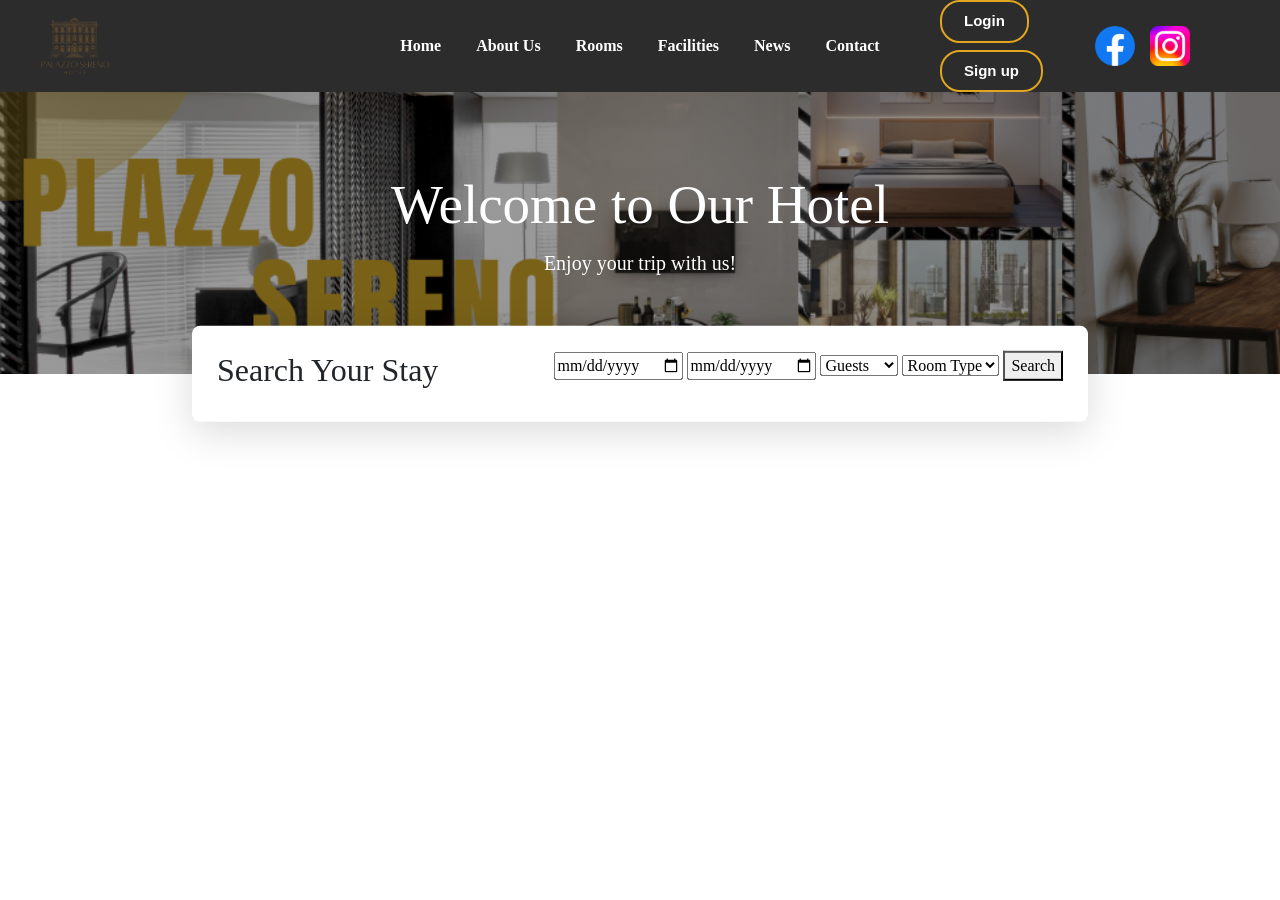
==== commit 998591bd: "Update index.html" ====
--- a/index.html
+++ b/index.html
@@ -3,418 +3,133 @@
 <head>
     <meta charset="UTF-8">
     <meta name="viewport" content="width=device-width, initial-scale=1.0">
-     <link rel="stylesheet" href="../CSS/bootstrap.min.css">
-    <link rel="stylesheet" href="../CSS/style.css">
-<title>Hotel_Booking</title>
+
+    <!-- FIX PATH -->
+    <link rel="stylesheet" href="CSS/bootstrap.min.css">
+    <link rel="stylesheet" href="CSS/style.css">
+
+    <title>Hotel_Booking</title>
 </head>
+
 <body>
 
 <!-- HEADER -->
 <div class="header">
     <div class="logo">
-        <a href="index.html"><img src="../IMAGE/logo.png" alt="Hotel Logo"></a>
+        <a href="index.html"><img src="IMAGE/logo.png"></a>
     </div>
-        <div class="navbar">
+
+    <div class="navbar">
         <a href="#home">Home</a>
         <a href="#about">About Us</a>
         <a href="#rooms">Rooms</a>
         <a href="#facilities">Facilities</a>
         <a href="#news">News</a>
         <a href="#contact">Contact</a>
-        </div>
+    </div>
+
     <div class="right">
         <div class="login">
             <a href="login.html">Login</a>
             <a href="signup.html">Sign up</a>
         </div>
+
         <ul class="contact">
-            <li><a href="#"><img src="../IMAGE/facebook.png" alt="Facebook"></a></li>
-            <li><a href="#"><img src="../IMAGE/instagram.png" alt="Instagram"></a></li>        
-        </ul>   
+            <li><img src="IMAGE/facebook.png"></li>
+            <li><img src="IMAGE/instagram.png"></li>
+        </ul>
     </div>
 </div>
-<!-- HERO SECTION -->
+
+<!-- HERO -->
 <section class="hero" id="home">
     <div class="hero-text">
         <h1>Welcome to Our Hotel</h1>
         <p>Enjoy your trip with us!</p>
     </div>
 </section>
+
+<!-- BOOKING -->
 <div class="box-wrapper">
     <div class="booking-box">
         <h2>Search Your Stay</h2>
-        <form action="rooms.html" method="get" class="booking-form">
-            <input type="date" name="checkin" required>
-            <input type="date" name="checkout" required>
-            <select name="guests">
+
+        <form action="rooms.html">
+            <input type="date" onblur="validateDate(this)" required>
+            <input type="date" onblur="validateDate(this)" required>
+
+            <select onblur="validateSelect(this)">
                 <option value="">Guests</option>
-                <option value="1">1 Guest</option>
-                <option value="2">2 Guests</option>
-                <option value="3">3 Guests</option>
-                <option value="4">4 Guests</option>
+                <option>1 Guest</option>
+                <option>2 Guests</option>
             </select>
-            <select name="room">
+
+            <select onblur="validateSelect(this)">
                 <option value="">Room Type</option>
-                <option value="single">Single Room</option>
-                <option value="double">Double Room</option>
-                <option value="suite">Suite</option>
+                <option>Single</option>
+                <option>Double</option>
             </select>
-            <button type="submit">Search</button>
+
+            <button>Search</button>
         </form>
     </div>
 </div>
- 
-<!--ABOUT SECTION-->
-<section class="about" id="about">
-    <div class="about-title">
-        <h2>About Us</h2>
-    </div>
-    <div class="about-container">
-        <div class="about-us">
-                <p> 
-                    Welcome to Plazzo Serento, a luxurious five-star hotel located in the heart of the city. We are a premier destination for travelers seeking the perfect blend of comfort, style, and sophistication. 
-                </p>
-                <p>    
-                    Featuring spacious and elegantly designed rooms and suites, our hotel offers breathtaking city views, premium amenities, and exceptional service to ensure an unforgettable stay.
-                </p>
-                <p>
-                    With a strong focus on comfort and personalized attention, guests can relax in a refined atmosphere and indulge in unique dining experiences, making every moment at Plazzo Serento truly special.
-                    Welcome to Plazzo Serento, a luxurious five-star hotel located in the heart of the city.
-                </p>
-            <ul class="contact">
-                <li><a href="#"><img src="../IMAGE/facebook.png" alt="Facebook"></a></li>
-                <li><a href="#"><img src="../IMAGE/instagram.png" alt="Instagram"></a></li>     
-            </ul>
-        </div>
-       
-            <div class="about-box">
-            <h2>Why should choose us</h2>
-            <ul> 
-                <li><img src="../IMAGE/convenience.png">Convenient</li>
-                <li><img src="../IMAGE/support.png">Comfortable</li>
-                <li><img src="../IMAGE/diamond.png">Luxurious</li>
-            </ul>
-        </div>
-    </div>
-</section>
 
-<!-- ROOMS SECTION -->
+<!-- JS -->
+<script src="JS/bootstrap.bundle.min.js"></script>
 
-<section class="rooms-section" id="rooms">
-    <h2>Our Rooms</h2>
+<script>
+function validateDate(input){
+    if(input.value === ""){
+        input.style.border = "2px solid red";
+    } else {
+        input.style.border = "1px solid #ccc";
+    }
+}
 
-    <div class="rooms-container">
-        <div class="room-card">
-            <div class="room-image-block">
-                <img src="../IMAGE/room1.png" alt="Royal Suite">
-                <div class="room-title-overlay">Royal Suite</div>
-            </div>
-            <div class="room-details">
-                <div class="room-info-icons">
-                    <div class="info-item">
-                        <img src="../IMAGE/dien_tich.svg" alt="Area"> <span>28m²</span>
-                    </div>
-                    <div class="info-item">
-                        <img src="../IMAGE/loai-giuong.svg" alt="Bed"> <span>King Bed</span>
-                    </div>
-                    <div class="info-item">
-                        <img src="../IMAGE/so-nguoi.svg" alt="People"> <span>2 Guests</span>
-                    </div>
-                </div>
-                <div class="room-footer">
-                    <div class="price"><b>500,000 VNĐ</b><span>/đêm</span></div>
-                    <a href="room-detail.html#royal-suite" class="detail-btn">More Details</a>
-                </div>
-            </div>
-        </div>
+function validateSelect(select){
+    if(select.value === ""){
+        select.style.border = "2px solid red";
+    } else {
+        select.style.border = "1px solid #ccc";
+    }
+}
 
-        <div class="room-card">
-            <div class="room-image-block">
-                <img src="../IMAGE/room2.png" alt="Executive Suite">
-                <div class="room-title-overlay">Executive Suite</div>
-            </div>
-            <div class="room-details">
-                <div class="room-info-icons">
-                    <div class="info-item">
-                        <img src="../IMAGE/dien_tich.svg" alt="Area"> <span>45m²</span>
-                    </div>
-                    <div class="info-item">
-                        <img src="../IMAGE/loai-giuong.svg" alt="Bed"> <span>Queen Bed</span>
-                    </div>
-                    <div class="info-item">
-                        <img src="../IMAGE/so-nguoi.svg" alt="People"> <span>2 Guests</span>
-                    </div>
-                </div>
-                <div class="room-footer">
-                    <div class="price"><b>800,000 VNĐ</b><span>/đêm</span></div>
-                    <a href="room-detail.html#executive-suite" class="detail-btn">More Details</a>
-                </div>
-            </div>
-        </div>
-
-        <div class="room-card">
-            <div class="room-image-block">
-                <img src="../IMAGE/room3.png" alt="Deluxe Twin">
-                <div class="room-title-overlay">Deluxe Twin</div>
-            </div>
-            <div class="room-details">
-                <div class="room-info-icons">
-                    <div class="info-item">
-                        <img src="../IMAGE/dien_tich.svg" alt="Area"> <span>60m²</span>
-                    </div>
-                    <div class="info-item">
-                        <img src="../IMAGE/loai-giuong.svg" alt="Bed"> <span>Twin Bed</span>
-                    </div>
-                    <div class="info-item">
-                        <img src="../IMAGE/so-nguoi.svg" alt="People"> <span>2 Guests</span>
-                    </div>
-                </div>
-                <div class="room-footer">
-                    <div class="price"><b>1,000,000 VNĐ</b><span>/đêm</span></div>
-                    <a href="room-detail.html#deluxe-twin" class="detail-btn">More Details</a>
-                </div>
-            </div>
-        </div>
-    </div>
-
-    <div class="moreinfo">
-        <a href="rooms.html">More Rooms</a>
-    </div>
-</section>
-
-<!-- FACILITIES SECTION --><!--dùng bootstrap data-bs-toggle-->
- <section class="facilities" id="facilities">
-    <h2>Our Facilities</h2>
-<div class="nav nav-tabs" id="nav-tab">
-    <button class="nav-link active" data-bs-toggle="tab" data-bs-target="#restaurant" aria-selected="true">
-        RESTAURANT
-    </button>
-    <button class="nav-link " data-bs-toggle="tab" data-bs-target="#spa" aria-selected="false">
-        SPA
-    </button>
-    <button class="nav-link" data-bs-toggle="tab" data-bs-target="#pool" aria-selected="false">
-        POOL
-    </button>
-    <button class="nav-link" data-bs-toggle="tab" data-bs-target="#gym" aria-selected="false">
-        GYM
-    </button>
-    <button class="nav-link" data-bs-toggle="tab" data-bs-target="#coffee" aria-selected="false">
-        COFFEE SHOP
-    </button>
-</div>
-<div class="tab-content">
-    <div class="tab-pane fade show active" id="restaurant">
-        <div class="img-info">
-            <img src="../IMAGE/restaurant1.png" alt="Restaurant">
-            <img src="../IMAGE/restaurant2.png" alt="Restaurant">
-            <img src="../IMAGE/restaurant3.png" alt="Restaurant">
-        </div>
-        <div class="moreinfo">
-            <a href="javascript:void(0)" onclick="openFacilities('restaurant')">More Info</a>
-        </div>
-       
-    </div>
-
-    <div class="tab-pane fade" id="spa">
-        <div class="img-info">
-            <img src="../IMAGE/spa1.png" alt="SPA">
-            <img src="../IMAGE/spa2.png" alt="SPA">
-            <img src="../IMAGE/spa3.png" alt="SPA">
-        </div>
-         <div class="moreinfo">
-            <a href="javascript:void(0)" onclick="openFacilities('spa')">More Info</a>
-        </div>
-    </div>
-
-    <div class="tab-pane fade" id="pool">
-        <div class="img-info">
-            <img src="../IMAGE/pool1.png" alt="POOL">
-            <img src="../IMAGE/pool2.png" alt="POOL">
-            <img src="../IMAGE/pool3.png" alt="POOL">
-        </div>
-         <div class="moreinfo">
-            <a href="javascript:void(0)" onclick="openFacilities('pool')">More Info</a>
-        </div>
-    </div>
-    <div class="tab-pane fade" id="gym">
-        <div class="img-info">
-            <img src="../IMAGE/gym1.png" alt="GYM">
-            <img src="../IMAGE/gym2.png" alt="GYM">
-            <img src="../IMAGE/gym3.png" alt="GYM">
-        </div>
-         <div class="moreinfo">
-            <a href="javascript:void(0)" onclick="openFacilities('gym')">More Info</a>
-        </div>
-    </div>
-    <div class="tab-pane fade" id="coffee">
-        <div class="img-info">
-            <img src="../IMAGE/coffe1.png" alt="COFFEE SHOP">
-            <img src="../IMAGE/coffe2.png" alt="COFFEE SHOP">
-            <img src="../IMAGE/coffe3.png" alt="COFFEE SHOP">
-        </div>
-        <div class="moreinfo">
-            <a href="javascript:void(0)" onclick="openFacilities('coffee')">More Info</a>
-        </div>
-    </div>    
-</div>
-<div id="facilityModal" class="facility-modal">
-    <div class="facility-container">
-        <!--Anh-->
-        <div class="facility-gallery">
-            <img id="facilityMainImg">
-            <div class="thumbs"></div>
-        </div>
-        <!--Content-->
-        <div class="facility-info">
-            <span class="close-btn" onclick="closeFacilities()">✕</span>
-            <h2 id="facilityTitle">Restaurant</h2>
-            <p id="facilityText"></p>
-        </div>
-    </div>    
-</div>
-</section>
-
-
-<!-- NEWS SECTION -->
-<section class="news-section" id="news">
-    <h2>Latest News</h2>
-    <div class="news-container">
-        <div class="news-card">
-            <a href="news-detail.html" class="news-link">
-                <img src="../IMAGE/news1.png" alt="News 1">
-                <h3 class="news-title">Grand Opening: Experience Luxury at Plazzo Serento Hotel</h3>
-            </a>
-        </div>
-        <div class="news-card">
-            <a href="news-detail.html" class="news-link">
-                <img src="../IMAGE/news2.png" alt="News 2" >
-                <h3 class="news-title">Exclusive Summer Offer: Enjoy Special Discounts on Luxury Suites</h3>
-            </a>
-        </div>
-        <div class="news-card">
-            <a href="news-detail.html" class="news-link">
-                <img src="../IMAGE/news3.png" alt="News 3">
-                <h3 class="news-title">Discover Our New Premium Facilities for a Perfect Stay</h3>
-            </a>
-        </div>
-    </div>
-    <div class="moreinfo">
-            <a href="news.html">More Info</a>
-    </div>
-</section>
-
-<section class="contact-section" id="contact">
-    <h2>Need Help With Your Booking?</h2>
-    <p>Our team is ready to assist you anytime.</p>
-
-    <a href="contact.html" class="contact-btn">Contact Us</a>
-</section>
-
-<!-- FOOTER -->
-<footer>
-    <p>© 2026 Hotel Website</p>
-</footer>
-<script src="../JS/bootstrap.bundle.min.js"></script>
-<script>
-    //du lieu
-    const facilityData = {
+// FIX MODAL JS IMAGE PATH
+const facilityData = {
     restaurant: {
         title: "Restaurant",
         details: [
-            { img: "../IMAGE/restaurant1.png", desc: "The restaurant features a luxurious and elegant interior with warm lighting and modern furniture, creating a comfortable and relaxing dining environment for guests.", 
-                                               service: "★★★★★ (5/5) - Professional and attentive staff provide excellent service to ensure a pleasant dining experience.", 
-                                               atmosphere: "★★★★☆ (4/5) - Warm and sophisticated, perfect for family dinners or business meetings." },
-            { img: "../IMAGE/restaurant2.png", desc: "A bright dining space with large glass windows allowing natural light to fill the room, creating a refreshing and pleasant dining atmosphere.", 
-                                               service: "★★★★☆ (4/5)", 
-                                               atmosphere: "★★★★★ (5/5)" },
-            { img: "../IMAGE/restaurant3.png", desc: "At night, the restaurant becomes more charming with soft lighting, creating a cozy and romantic dining space.", 
-                                               service: "★★★★★ (5/5)", 
-                                               atmosphere: "★★★★★ (5/5)" }
-        ]
-    },
-    spa: {
-        title: "Spa",
-        details: [
-            { img: "../IMAGE/spa1.png", desc: "The steam room is designed with natural stone and modern lighting, offering a premium space for detoxification and improving overall wellness.", 
-                                        service: "★★★★★ (5/5) - Professional therapists provide attentive and high-quality services, ensuring a soothing and revitalizing experience for every guest.", 
-                                        atmosphere: "★★★★★ (5/5) - Calm, quiet, and intimate setting, ideal for stress relief and complete relaxation." },
-            { img: "../IMAGE/spa2.png", desc: "Deep tissue hot stone massages performed by our professional therapists to rejuvenate your body.", 
-                                        service: "★★★★★ (5/5) - Well-maintained facilities with consistent steam levels, providing a comfortable and beneficial experience for guests.", 
-                                        atmosphere: "★★★★☆ (4/5) - Warm and tranquil environment, perfect for relaxing muscles and cleansing the body." },
-            { img: "../IMAGE/spa3.png", desc: "The relaxation room provides a comfortable resting area with soft beds, wooden decor, and a minimalist design, ideal for unwinding after spa treatments.", 
-                                        service: "★★★★☆ (4/5) - Clean and well-prepared space with essential amenities to support a pleasant resting experience.", 
-                                        atmosphere: "★★★★★ (5/5) - Peaceful and cozy ambiance, offering guests a sense of comfort and relaxation." }
-        ]
-    },
-    pool: {
-        title: "Swimming Pool",
-        details: [
-            { img: "../IMAGE/pool1.png", desc: "Our infinity pool offers a breathtaking panoramic view of the city skyline from the top floor.", service: "★★★★☆ (4/5)", atmosphere: "★★★★★ (5/5)" },
-            { img: "../IMAGE/pool2.png", desc: "High-end salt filtration system ensures the water is always crystal clear and safe for your skin.", service: "★★★★★ (5/5)", atmosphere: "★★★★★ (5/5)" },
-            { img: "../IMAGE/pool3.png", desc: "Poolside bar serving cool cocktails and snacks while you enjoy the sun-loungers.", service: "★★★★★ (5/5)", atmosphere: "★★★★☆ (4/5)" }
-        ]
-    },
-    gym: {
-        title: "Fitness Gym",
-        details: [
-            { img: "../IMAGE/gym1.png", desc: "Equipped with state-of-the-art cardio machines and treadmills imported directly from Europe.", service: "★★★★★ (5/5)", atmosphere: "★★★★☆ (4/5)" },
-            { img: "../IMAGE/gym2.png", desc: "A dedicated free-weights area with a full range of dumbbells for all fitness levels.", service: "★★★★★ (5/5)", atmosphere: "★★★★★ (5/5)" },
-            { img: "../IMAGE/gym3.png", desc: "Peaceful Yoga and Pilates studio with professional mats and a calming atmosphere.", service: "★★★★☆ (4/5)", atmosphere: "★★★★★ (5/5)" }
-        ]
-    },
-    coffee: {
-        title: "Coffee",
-        details: [
-            { img: "../IMAGE/coffe1.png", desc: "Enjoy specialty hand-crafted coffee in a cozy space filled with artistic inspiration.", service: "★★★★★ (5/5)", atmosphere: "★★★★★ (5/5)" },
-            { img: "../IMAGE/coffe2.png", desc: "Quiet workspace with high-speed Wi-Fi and power outlets, perfect for remote work.", service: "★★★★★ (5/5)", atmosphere: "★★★★☆ (4/5)" },
-            { img: "../IMAGE/coffe3.png", desc: "Beautiful outdoor balcony area to enjoy the morning breeze and watch the busy streets.", service: "★★★★☆ (4/5)", atmosphere: "★★★★★ (5/5)" }
+            { img: "IMAGE/restaurant1.png", desc: "Nice restaurant" },
+            { img: "IMAGE/restaurant2.png", desc: "Luxury space" },
+            { img: "IMAGE/restaurant3.png", desc: "Romantic night" }
         ]
     }
-}; 
+};
 
-    let currentType = "restaurant"; //dich vu//
-    let currentIndex = 0; //anh//
-    function openFacilities(type){
-        let modal = document.getElementById("facilityModal");
-        modal.style.display = "flex";
-        currentType = type;
-        currentIndex = 0;
-        renderFacility();
-    }
-    
-    function renderFacility(){
-        let data = facilityData[currentType]; //lay du lieu//
-        let item = data.details[currentIndex]; //lay anh + mo ta//
-            document.getElementById("facilityTitle").innerText = data.title; //doi tieu de//
-            document.getElementById("facilityMainImg").src = item.img; // doi anh lon//
-            document.getElementById("facilityText").innerHTML = `
-            <span class="label">Description:</span> ${item.desc} <br><br>
-            <span class="label">Service:</span>
-            <span class="stars">${item.service}</span> <br><br>
-            <span class="label">Atmosphere:</span>
-            <span class="stars">${item.atmosphere}</span>`; //doi mo ta + noi dung//
-            updateThumbs(); //anh cu the//
-        }
-    function updateThumbs(){ //xoa anh cu//
-        let thumbs = document.querySelector(".thumbs");
-        thumbs.innerHTML = "";
-        facilityData[currentType].details.forEach((item, index)=>{
-            thumbs.innerHTML += `
-            <img src="${item.img}" onclick="changeImg(${index})">`;
-        });
-    }
-    function changeImg(index){ //click//
-        currentIndex = index;
-        renderFacility();
-    }
-    function closeFacilities(){ //dong//
-        document.getElementById("facilityModal").style.display="none";
-    }
-    if(!sessionStorage.getItem("demoStarted")){
-    localStorage.clear();
-    sessionStorage.setItem("demoStarted", "true");
-    }
+let currentType = "restaurant";
+let currentIndex = 0;
+
+function openFacilities(type){
+    document.getElementById("facilityModal").style.display="flex";
+    currentType = type;
+    currentIndex = 0;
+    renderFacility();
+}
+
+function renderFacility(){
+    let data = facilityData[currentType];
+    let item = data.details[currentIndex];
+
+    document.getElementById("facilityMainImg").src = item.img;
+    document.getElementById("facilityTitle").innerText = data.title;
+    document.getElementById("facilityText").innerText = item.desc;
+}
+
+function closeFacilities(){
+    document.getElementById("facilityModal").style.display="none";
+}
 </script>
-</script>
+
 </body>
 </html>
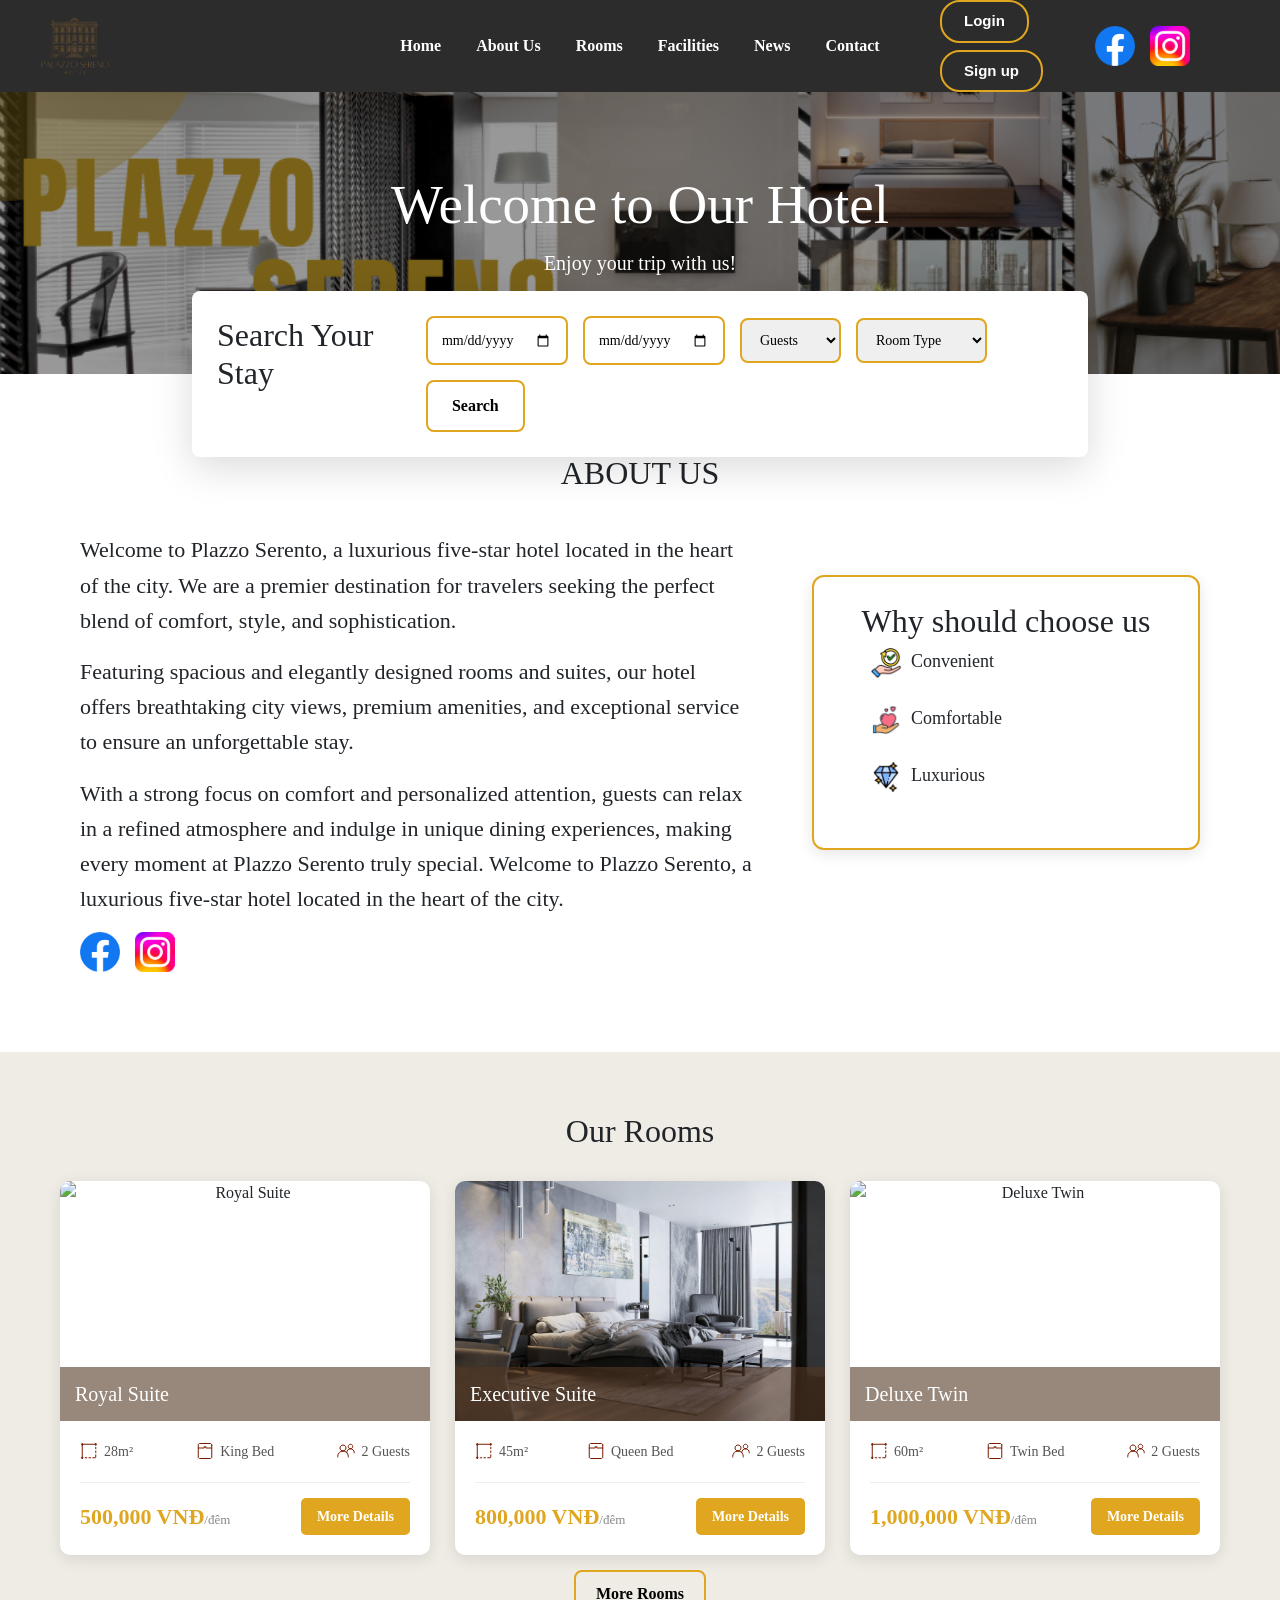
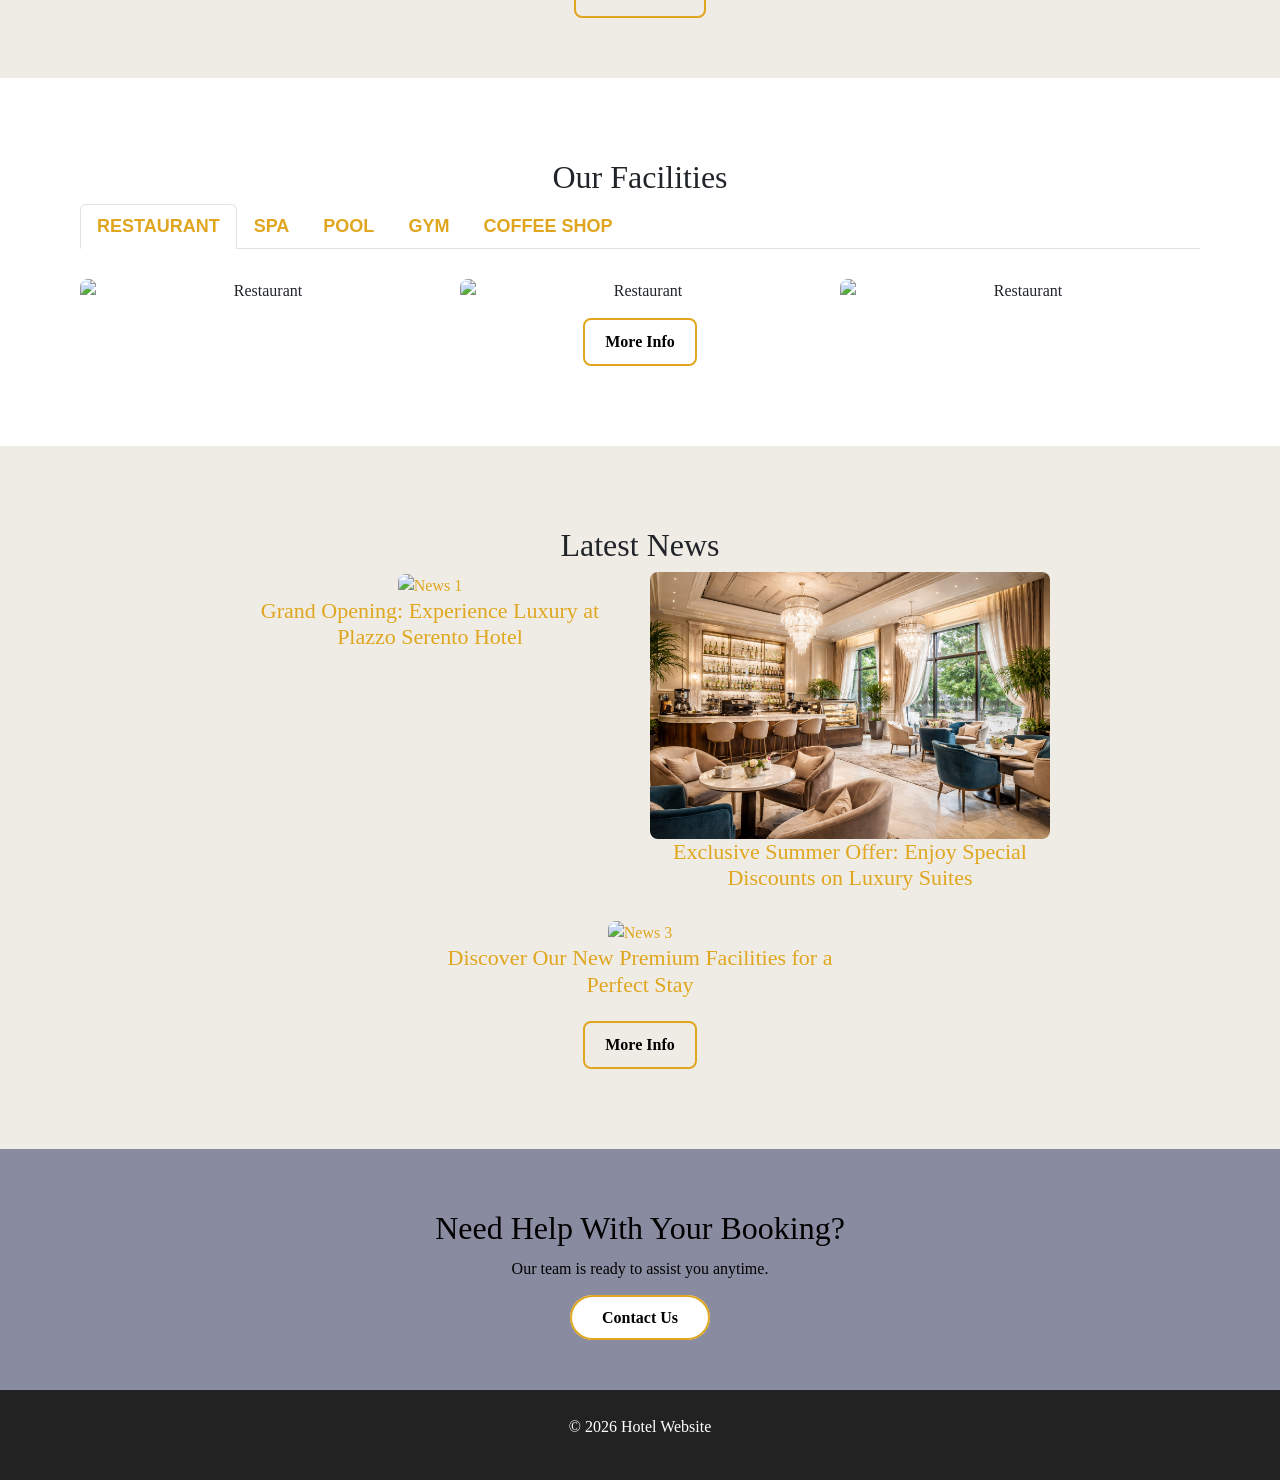
==== commit f831eb24: "Update index.html" ====
--- a/index.html
+++ b/index.html
@@ -3,133 +3,418 @@
 <head>
     <meta charset="UTF-8">
     <meta name="viewport" content="width=device-width, initial-scale=1.0">
-
-    <!-- FIX PATH -->
-    <link rel="stylesheet" href="CSS/bootstrap.min.css">
+     <link rel="stylesheet" href="CSS/bootstrap.min.css">
     <link rel="stylesheet" href="CSS/style.css">
-
-    <title>Hotel_Booking</title>
+<title>Hotel_Booking</title>
 </head>
-
 <body>
 
 <!-- HEADER -->
 <div class="header">
     <div class="logo">
-        <a href="index.html"><img src="IMAGE/logo.png"></a>
-    </div>
-
-    <div class="navbar">
+        <a href="index.html"><img src="IMAGE/logo.png" alt="Hotel Logo"></a>
+    </div>
+        <div class="navbar">
         <a href="#home">Home</a>
         <a href="#about">About Us</a>
         <a href="#rooms">Rooms</a>
         <a href="#facilities">Facilities</a>
         <a href="#news">News</a>
         <a href="#contact">Contact</a>
-    </div>
-
+        </div>
     <div class="right">
         <div class="login">
             <a href="login.html">Login</a>
             <a href="signup.html">Sign up</a>
         </div>
-
         <ul class="contact">
-            <li><img src="IMAGE/facebook.png"></li>
-            <li><img src="IMAGE/instagram.png"></li>
-        </ul>
+            <li><a href="#"><img src="IMAGE/facebook.png" alt="Facebook"></a></li>
+            <li><a href="#"><img src="IMAGE/instagram.png" alt="Instagram"></a></li>        
+        </ul>   
     </div>
 </div>
-
-<!-- HERO -->
+<!-- HERO SECTION -->
 <section class="hero" id="home">
     <div class="hero-text">
         <h1>Welcome to Our Hotel</h1>
         <p>Enjoy your trip with us!</p>
     </div>
 </section>
-
-<!-- BOOKING -->
 <div class="box-wrapper">
     <div class="booking-box">
         <h2>Search Your Stay</h2>
-
-        <form action="rooms.html">
-            <input type="date" onblur="validateDate(this)" required>
-            <input type="date" onblur="validateDate(this)" required>
-
-            <select onblur="validateSelect(this)">
+        <form action="rooms.html" method="get" class="booking-form">
+            <input type="date" name="checkin" required>
+            <input type="date" name="checkout" required>
+            <select name="guests">
                 <option value="">Guests</option>
-                <option>1 Guest</option>
-                <option>2 Guests</option>
+                <option value="1">1 Guest</option>
+                <option value="2">2 Guests</option>
+                <option value="3">3 Guests</option>
+                <option value="4">4 Guests</option>
             </select>
-
-            <select onblur="validateSelect(this)">
+            <select name="room">
                 <option value="">Room Type</option>
-                <option>Single</option>
-                <option>Double</option>
+                <option value="single">Single Room</option>
+                <option value="double">Double Room</option>
+                <option value="suite">Suite</option>
             </select>
-
-            <button>Search</button>
+            <button type="submit">Search</button>
         </form>
     </div>
 </div>
-
-<!-- JS -->
+ 
+<!--ABOUT SECTION-->
+<section class="about" id="about">
+    <div class="about-title">
+        <h2>About Us</h2>
+    </div>
+    <div class="about-container">
+        <div class="about-us">
+                <p> 
+                    Welcome to Plazzo Serento, a luxurious five-star hotel located in the heart of the city. We are a premier destination for travelers seeking the perfect blend of comfort, style, and sophistication. 
+                </p>
+                <p>    
+                    Featuring spacious and elegantly designed rooms and suites, our hotel offers breathtaking city views, premium amenities, and exceptional service to ensure an unforgettable stay.
+                </p>
+                <p>
+                    With a strong focus on comfort and personalized attention, guests can relax in a refined atmosphere and indulge in unique dining experiences, making every moment at Plazzo Serento truly special.
+                    Welcome to Plazzo Serento, a luxurious five-star hotel located in the heart of the city.
+                </p>
+            <ul class="contact">
+                <li><a href="#"><img src="IMAGE/facebook.png" alt="Facebook"></a></li>
+                <li><a href="#"><img src="IMAGE/instagram.png" alt="Instagram"></a></li>     
+            </ul>
+        </div>
+       
+            <div class="about-box">
+            <h2>Why should choose us</h2>
+            <ul> 
+                <li><img src="IMAGE/convenience.png">Convenient</li>
+                <li><img src="IMAGE/support.png">Comfortable</li>
+                <li><img src="IMAGE/diamond.png">Luxurious</li>
+            </ul>
+        </div>
+    </div>
+</section>
+
+<!-- ROOMS SECTION -->
+
+<section class="rooms-section" id="rooms">
+    <h2>Our Rooms</h2>
+
+    <div class="rooms-container">
+        <div class="room-card">
+            <div class="room-image-block">
+                <img src="IMAGE/room1.png" alt="Royal Suite">
+                <div class="room-title-overlay">Royal Suite</div>
+            </div>
+            <div class="room-details">
+                <div class="room-info-icons">
+                    <div class="info-item">
+                        <img src="IMAGE/dien_tich.svg" alt="Area"> <span>28m²</span>
+                    </div>
+                    <div class="info-item">
+                        <img src="IMAGE/loai-giuong.svg" alt="Bed"> <span>King Bed</span>
+                    </div>
+                    <div class="info-item">
+                        <img src="IMAGE/so-nguoi.svg" alt="People"> <span>2 Guests</span>
+                    </div>
+                </div>
+                <div class="room-footer">
+                    <div class="price"><b>500,000 VNĐ</b><span>/đêm</span></div>
+                    <a href="room-detail.html#royal-suite" class="detail-btn">More Details</a>
+                </div>
+            </div>
+        </div>
+
+        <div class="room-card">
+            <div class="room-image-block">
+                <img src="IMAGE/room2.png" alt="Executive Suite">
+                <div class="room-title-overlay">Executive Suite</div>
+            </div>
+            <div class="room-details">
+                <div class="room-info-icons">
+                    <div class="info-item">
+                        <img src="IMAGE/dien_tich.svg" alt="Area"> <span>45m²</span>
+                    </div>
+                    <div class="info-item">
+                        <img src="IMAGE/loai-giuong.svg" alt="Bed"> <span>Queen Bed</span>
+                    </div>
+                    <div class="info-item">
+                        <img src="IMAGE/so-nguoi.svg" alt="People"> <span>2 Guests</span>
+                    </div>
+                </div>
+                <div class="room-footer">
+                    <div class="price"><b>800,000 VNĐ</b><span>/đêm</span></div>
+                    <a href="room-detail.html#executive-suite" class="detail-btn">More Details</a>
+                </div>
+            </div>
+        </div>
+
+        <div class="room-card">
+            <div class="room-image-block">
+                <img src="IMAGE/room3.png" alt="Deluxe Twin">
+                <div class="room-title-overlay">Deluxe Twin</div>
+            </div>
+            <div class="room-details">
+                <div class="room-info-icons">
+                    <div class="info-item">
+                        <img src="IMAGE/dien_tich.svg" alt="Area"> <span>60m²</span>
+                    </div>
+                    <div class="info-item">
+                        <img src="IMAGE/loai-giuong.svg" alt="Bed"> <span>Twin Bed</span>
+                    </div>
+                    <div class="info-item">
+                        <img src="IMAGE/so-nguoi.svg" alt="People"> <span>2 Guests</span>
+                    </div>
+                </div>
+                <div class="room-footer">
+                    <div class="price"><b>1,000,000 VNĐ</b><span>/đêm</span></div>
+                    <a href="room-detail.html#deluxe-twin" class="detail-btn">More Details</a>
+                </div>
+            </div>
+        </div>
+    </div>
+
+    <div class="moreinfo">
+        <a href="rooms.html">More Rooms</a>
+    </div>
+</section>
+
+<!-- FACILITIES SECTION --><!--dùng bootstrap data-bs-toggle-->
+ <section class="facilities" id="facilities">
+    <h2>Our Facilities</h2>
+<div class="nav nav-tabs" id="nav-tab">
+    <button class="nav-link active" data-bs-toggle="tab" data-bs-target="#restaurant" aria-selected="true">
+        RESTAURANT
+    </button>
+    <button class="nav-link " data-bs-toggle="tab" data-bs-target="#spa" aria-selected="false">
+        SPA
+    </button>
+    <button class="nav-link" data-bs-toggle="tab" data-bs-target="#pool" aria-selected="false">
+        POOL
+    </button>
+    <button class="nav-link" data-bs-toggle="tab" data-bs-target="#gym" aria-selected="false">
+        GYM
+    </button>
+    <button class="nav-link" data-bs-toggle="tab" data-bs-target="#coffee" aria-selected="false">
+        COFFEE SHOP
+    </button>
+</div>
+<div class="tab-content">
+    <div class="tab-pane fade show active" id="restaurant">
+        <div class="img-info">
+            <img src="IMAGE/restaurant1.png" alt="Restaurant">
+            <img src="IMAGE/restaurant2.png" alt="Restaurant">
+            <img src="IMAGE/restaurant3.png" alt="Restaurant">
+        </div>
+        <div class="moreinfo">
+            <a href="javascript:void(0)" onclick="openFacilities('restaurant')">More Info</a>
+        </div>
+       
+    </div>
+
+    <div class="tab-pane fade" id="spa">
+        <div class="img-info">
+            <img src="IMAGE/spa1.png" alt="SPA">
+            <img src="IMAGE/spa2.png" alt="SPA">
+            <img src="IMAGE/spa3.png" alt="SPA">
+        </div>
+         <div class="moreinfo">
+            <a href="javascript:void(0)" onclick="openFacilities('spa')">More Info</a>
+        </div>
+    </div>
+
+    <div class="tab-pane fade" id="pool">
+        <div class="img-info">
+            <img src="IMAGE/pool1.png" alt="POOL">
+            <img src="IMAGE/pool2.png" alt="POOL">
+            <img src="IMAGE/pool3.png" alt="POOL">
+        </div>
+         <div class="moreinfo">
+            <a href="javascript:void(0)" onclick="openFacilities('pool')">More Info</a>
+        </div>
+    </div>
+    <div class="tab-pane fade" id="gym">
+        <div class="img-info">
+            <img src="IMAGE/gym1.png" alt="GYM">
+            <img src="IMAGE/gym2.png" alt="GYM">
+            <img src="IMAGE/gym3.png" alt="GYM">
+        </div>
+         <div class="moreinfo">
+            <a href="javascript:void(0)" onclick="openFacilities('gym')">More Info</a>
+        </div>
+    </div>
+    <div class="tab-pane fade" id="coffee">
+        <div class="img-info">
+            <img src="IMAGE/coffe1.png" alt="COFFEE SHOP">
+            <img src="IMAGE/coffe2.png" alt="COFFEE SHOP">
+            <img src="IMAGE/coffe3.png" alt="COFFEE SHOP">
+        </div>
+        <div class="moreinfo">
+            <a href="javascript:void(0)" onclick="openFacilities('coffee')">More Info</a>
+        </div>
+    </div>    
+</div>
+<div id="facilityModal" class="facility-modal">
+    <div class="facility-container">
+        <!--Anh-->
+        <div class="facility-gallery">
+            <img id="facilityMainImg">
+            <div class="thumbs"></div>
+        </div>
+        <!--Content-->
+        <div class="facility-info">
+            <span class="close-btn" onclick="closeFacilities()">✕</span>
+            <h2 id="facilityTitle">Restaurant</h2>
+            <p id="facilityText"></p>
+        </div>
+    </div>    
+</div>
+</section>
+
+
+<!-- NEWS SECTION -->
+<section class="news-section" id="news">
+    <h2>Latest News</h2>
+    <div class="news-container">
+        <div class="news-card">
+            <a href="news-detail.html" class="news-link">
+                <img src="IMAGE/news1.png" alt="News 1">
+                <h3 class="news-title">Grand Opening: Experience Luxury at Plazzo Serento Hotel</h3>
+            </a>
+        </div>
+        <div class="news-card">
+            <a href="news-detail.html" class="news-link">
+                <img src="IMAGE/news2.png" alt="News 2" >
+                <h3 class="news-title">Exclusive Summer Offer: Enjoy Special Discounts on Luxury Suites</h3>
+            </a>
+        </div>
+        <div class="news-card">
+            <a href="news-detail.html" class="news-link">
+                <img src="IMAGE/news3.png" alt="News 3">
+                <h3 class="news-title">Discover Our New Premium Facilities for a Perfect Stay</h3>
+            </a>
+        </div>
+    </div>
+    <div class="moreinfo">
+            <a href="news.html">More Info</a>
+    </div>
+</section>
+
+<section class="contact-section" id="contact">
+    <h2>Need Help With Your Booking?</h2>
+    <p>Our team is ready to assist you anytime.</p>
+
+    <a href="contact.html" class="contact-btn">Contact Us</a>
+</section>
+
+<!-- FOOTER -->
+<footer>
+    <p>© 2026 Hotel Website</p>
+</footer>
 <script src="JS/bootstrap.bundle.min.js"></script>
-
 <script>
-function validateDate(input){
-    if(input.value === ""){
-        input.style.border = "2px solid red";
-    } else {
-        input.style.border = "1px solid #ccc";
-    }
-}
-
-function validateSelect(select){
-    if(select.value === ""){
-        select.style.border = "2px solid red";
-    } else {
-        select.style.border = "1px solid #ccc";
-    }
-}
-
-// FIX MODAL JS IMAGE PATH
-const facilityData = {
+    //du lieu
+    const facilityData = {
     restaurant: {
         title: "Restaurant",
         details: [
-            { img: "IMAGE/restaurant1.png", desc: "Nice restaurant" },
-            { img: "IMAGE/restaurant2.png", desc: "Luxury space" },
-            { img: "IMAGE/restaurant3.png", desc: "Romantic night" }
+            { img: "IMAGE/restaurant1.png", desc: "The restaurant features a luxurious and elegant interior with warm lighting and modern furniture, creating a comfortable and relaxing dining environment for guests.", 
+                                               service: "★★★★★ (5/5) - Professional and attentive staff provide excellent service to ensure a pleasant dining experience.", 
+                                               atmosphere: "★★★★☆ (4/5) - Warm and sophisticated, perfect for family dinners or business meetings." },
+            { img: "IMAGE/restaurant2.png", desc: "A bright dining space with large glass windows allowing natural light to fill the room, creating a refreshing and pleasant dining atmosphere.", 
+                                               service: "★★★★☆ (4/5)", 
+                                               atmosphere: "★★★★★ (5/5)" },
+            { img: "IMAGE/restaurant3.png", desc: "At night, the restaurant becomes more charming with soft lighting, creating a cozy and romantic dining space.", 
+                                               service: "★★★★★ (5/5)", 
+                                               atmosphere: "★★★★★ (5/5)" }
         ]
-    }
-};
-
-let currentType = "restaurant";
-let currentIndex = 0;
-
-function openFacilities(type){
-    document.getElementById("facilityModal").style.display="flex";
-    currentType = type;
-    currentIndex = 0;
-    renderFacility();
-}
-
-function renderFacility(){
-    let data = facilityData[currentType];
-    let item = data.details[currentIndex];
-
-    document.getElementById("facilityMainImg").src = item.img;
-    document.getElementById("facilityTitle").innerText = data.title;
-    document.getElementById("facilityText").innerText = item.desc;
-}
-
-function closeFacilities(){
-    document.getElementById("facilityModal").style.display="none";
-}
+    },
+    spa: {
+        title: "Spa",
+        details: [
+            { img: "IMAGE/spa1.png", desc: "The steam room is designed with natural stone and modern lighting, offering a premium space for detoxification and improving overall wellness.", 
+                                        service: "★★★★★ (5/5) - Professional therapists provide attentive and high-quality services, ensuring a soothing and revitalizing experience for every guest.", 
+                                        atmosphere: "★★★★★ (5/5) - Calm, quiet, and intimate setting, ideal for stress relief and complete relaxation." },
+            { img: "IMAGE/spa2.png", desc: "Deep tissue hot stone massages performed by our professional therapists to rejuvenate your body.", 
+                                        service: "★★★★★ (5/5) - Well-maintained facilities with consistent steam levels, providing a comfortable and beneficial experience for guests.", 
+                                        atmosphere: "★★★★☆ (4/5) - Warm and tranquil environment, perfect for relaxing muscles and cleansing the body." },
+            { img: "IMAGE/spa3.png", desc: "The relaxation room provides a comfortable resting area with soft beds, wooden decor, and a minimalist design, ideal for unwinding after spa treatments.", 
+                                        service: "★★★★☆ (4/5) - Clean and well-prepared space with essential amenities to support a pleasant resting experience.", 
+                                        atmosphere: "★★★★★ (5/5) - Peaceful and cozy ambiance, offering guests a sense of comfort and relaxation." }
+        ]
+    },
+    pool: {
+        title: "Swimming Pool",
+        details: [
+            { img: "IMAGE/pool1.png", desc: "Our infinity pool offers a breathtaking panoramic view of the city skyline from the top floor.", service: "★★★★☆ (4/5)", atmosphere: "★★★★★ (5/5)" },
+            { img: "IMAGE/pool2.png", desc: "High-end salt filtration system ensures the water is always crystal clear and safe for your skin.", service: "★★★★★ (5/5)", atmosphere: "★★★★★ (5/5)" },
+            { img: "IMAGE/pool3.png", desc: "Poolside bar serving cool cocktails and snacks while you enjoy the sun-loungers.", service: "★★★★★ (5/5)", atmosphere: "★★★★☆ (4/5)" }
+        ]
+    },
+    gym: {
+        title: "Fitness Gym",
+        details: [
+            { img: "IMAGE/gym1.png", desc: "Equipped with state-of-the-art cardio machines and treadmills imported directly from Europe.", service: "★★★★★ (5/5)", atmosphere: "★★★★☆ (4/5)" },
+            { img: "IMAGE/gym2.png", desc: "A dedicated free-weights area with a full range of dumbbells for all fitness levels.", service: "★★★★★ (5/5)", atmosphere: "★★★★★ (5/5)" },
+            { img: "IMAGE/gym3.png", desc: "Peaceful Yoga and Pilates studio with professional mats and a calming atmosphere.", service: "★★★★☆ (4/5)", atmosphere: "★★★★★ (5/5)" }
+        ]
+    },
+    coffee: {
+        title: "Coffee",
+        details: [
+            { img: "IMAGE/coffe1.png", desc: "Enjoy specialty hand-crafted coffee in a cozy space filled with artistic inspiration.", service: "★★★★★ (5/5)", atmosphere: "★★★★★ (5/5)" },
+            { img: "IMAGE/coffe2.png", desc: "Quiet workspace with high-speed Wi-Fi and power outlets, perfect for remote work.", service: "★★★★★ (5/5)", atmosphere: "★★★★☆ (4/5)" },
+            { img: "IMAGE/coffe3.png", desc: "Beautiful outdoor balcony area to enjoy the morning breeze and watch the busy streets.", service: "★★★★☆ (4/5)", atmosphere: "★★★★★ (5/5)" }
+        ]
+    }
+}; 
+
+    let currentType = "restaurant"; //dich vu//
+    let currentIndex = 0; //anh//
+    function openFacilities(type){
+        let modal = document.getElementById("facilityModal");
+        modal.style.display = "flex";
+        currentType = type;
+        currentIndex = 0;
+        renderFacility();
+    }
+    
+    function renderFacility(){
+        let data = facilityData[currentType]; //lay du lieu//
+        let item = data.details[currentIndex]; //lay anh + mo ta//
+            document.getElementById("facilityTitle").innerText = data.title; //doi tieu de//
+            document.getElementById("facilityMainImg").src = item.img; // doi anh lon//
+            document.getElementById("facilityText").innerHTML = `
+            <span class="label">Description:</span> ${item.desc} <br><br>
+            <span class="label">Service:</span>
+            <span class="stars">${item.service}</span> <br><br>
+            <span class="label">Atmosphere:</span>
+            <span class="stars">${item.atmosphere}</span>`; //doi mo ta + noi dung//
+            updateThumbs(); //anh cu the//
+        }
+    function updateThumbs(){ //xoa anh cu//
+        let thumbs = document.querySelector(".thumbs");
+        thumbs.innerHTML = "";
+        facilityData[currentType].details.forEach((item, index)=>{
+            thumbs.innerHTML += `
+            <img src="${item.img}" onclick="changeImg(${index})">`;
+        });
+    }
+    function changeImg(index){ //click//
+        currentIndex = index;
+        renderFacility();
+    }
+    function closeFacilities(){ //dong//
+        document.getElementById("facilityModal").style.display="none";
+    }
+    if(!sessionStorage.getItem("demoStarted")){
+    localStorage.clear();
+    sessionStorage.setItem("demoStarted", "true");
+    }
 </script>
-
+</script>
 </body>
 </html>
